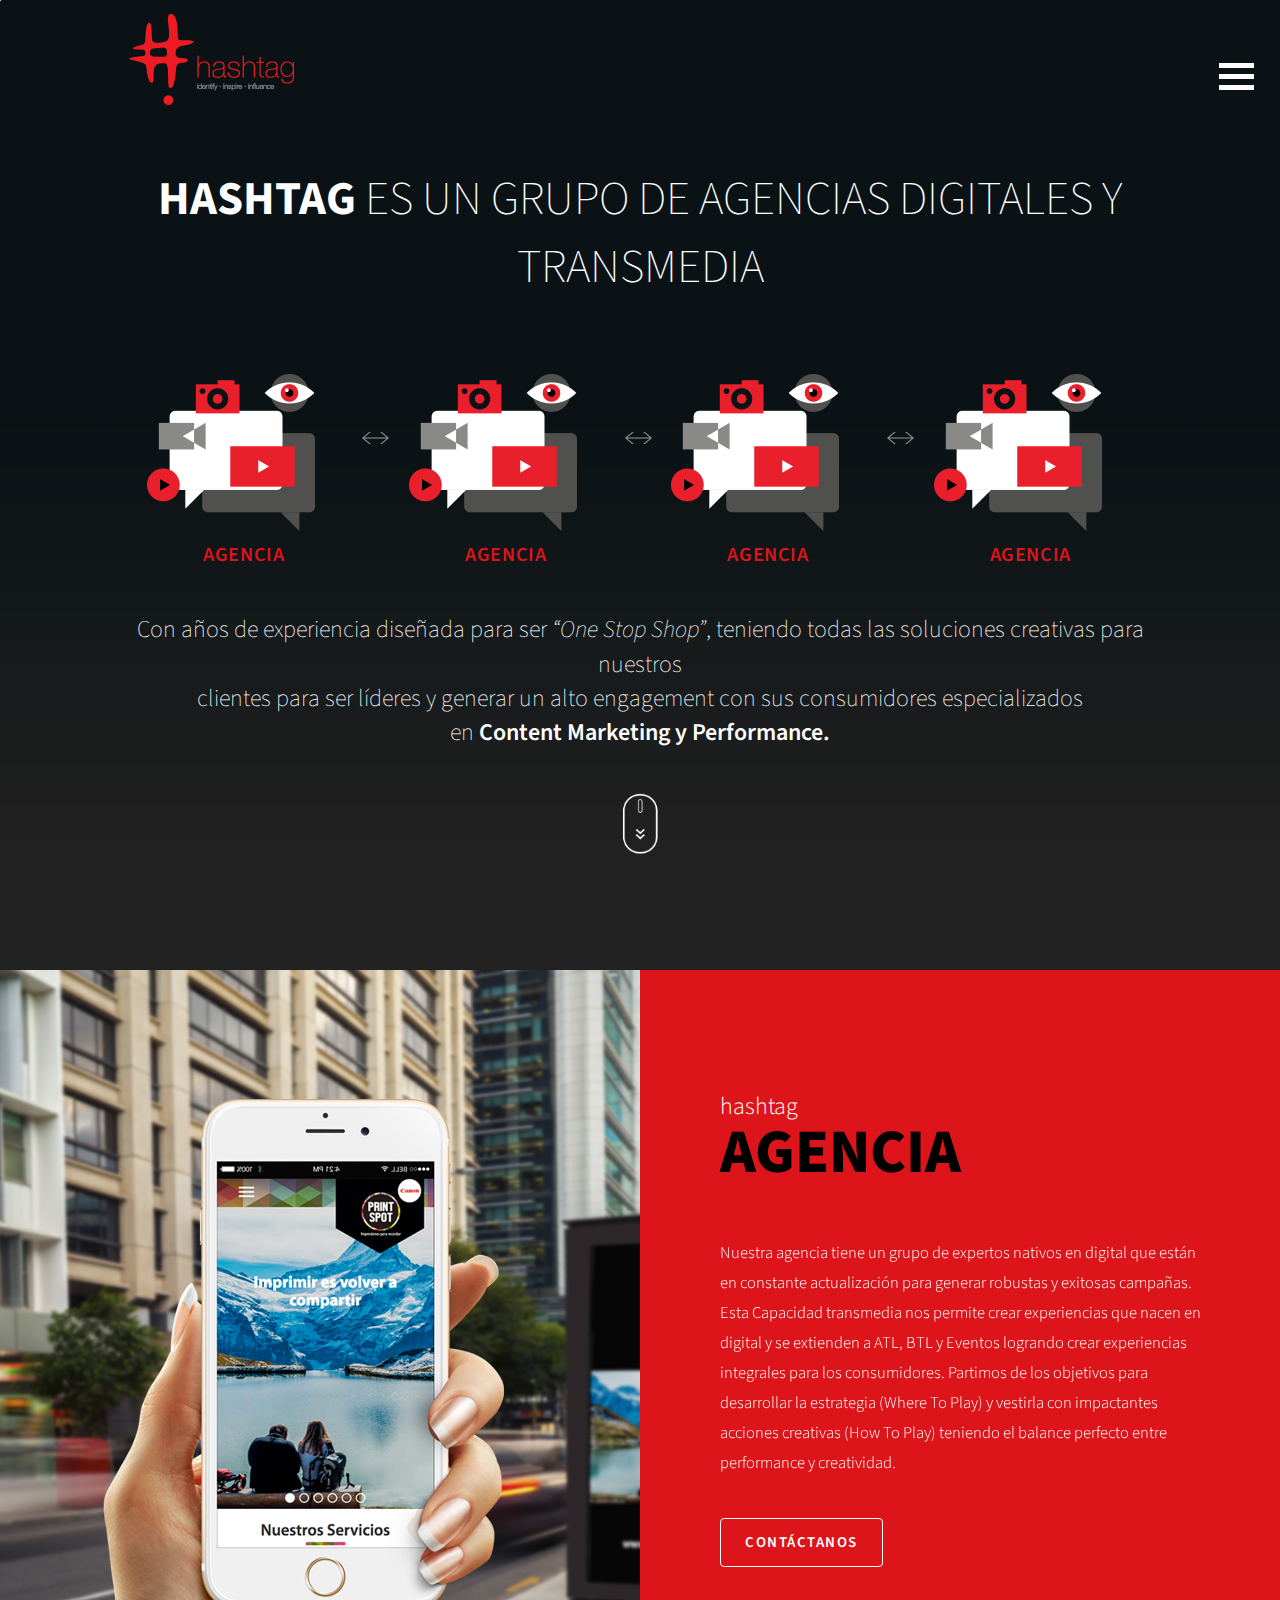
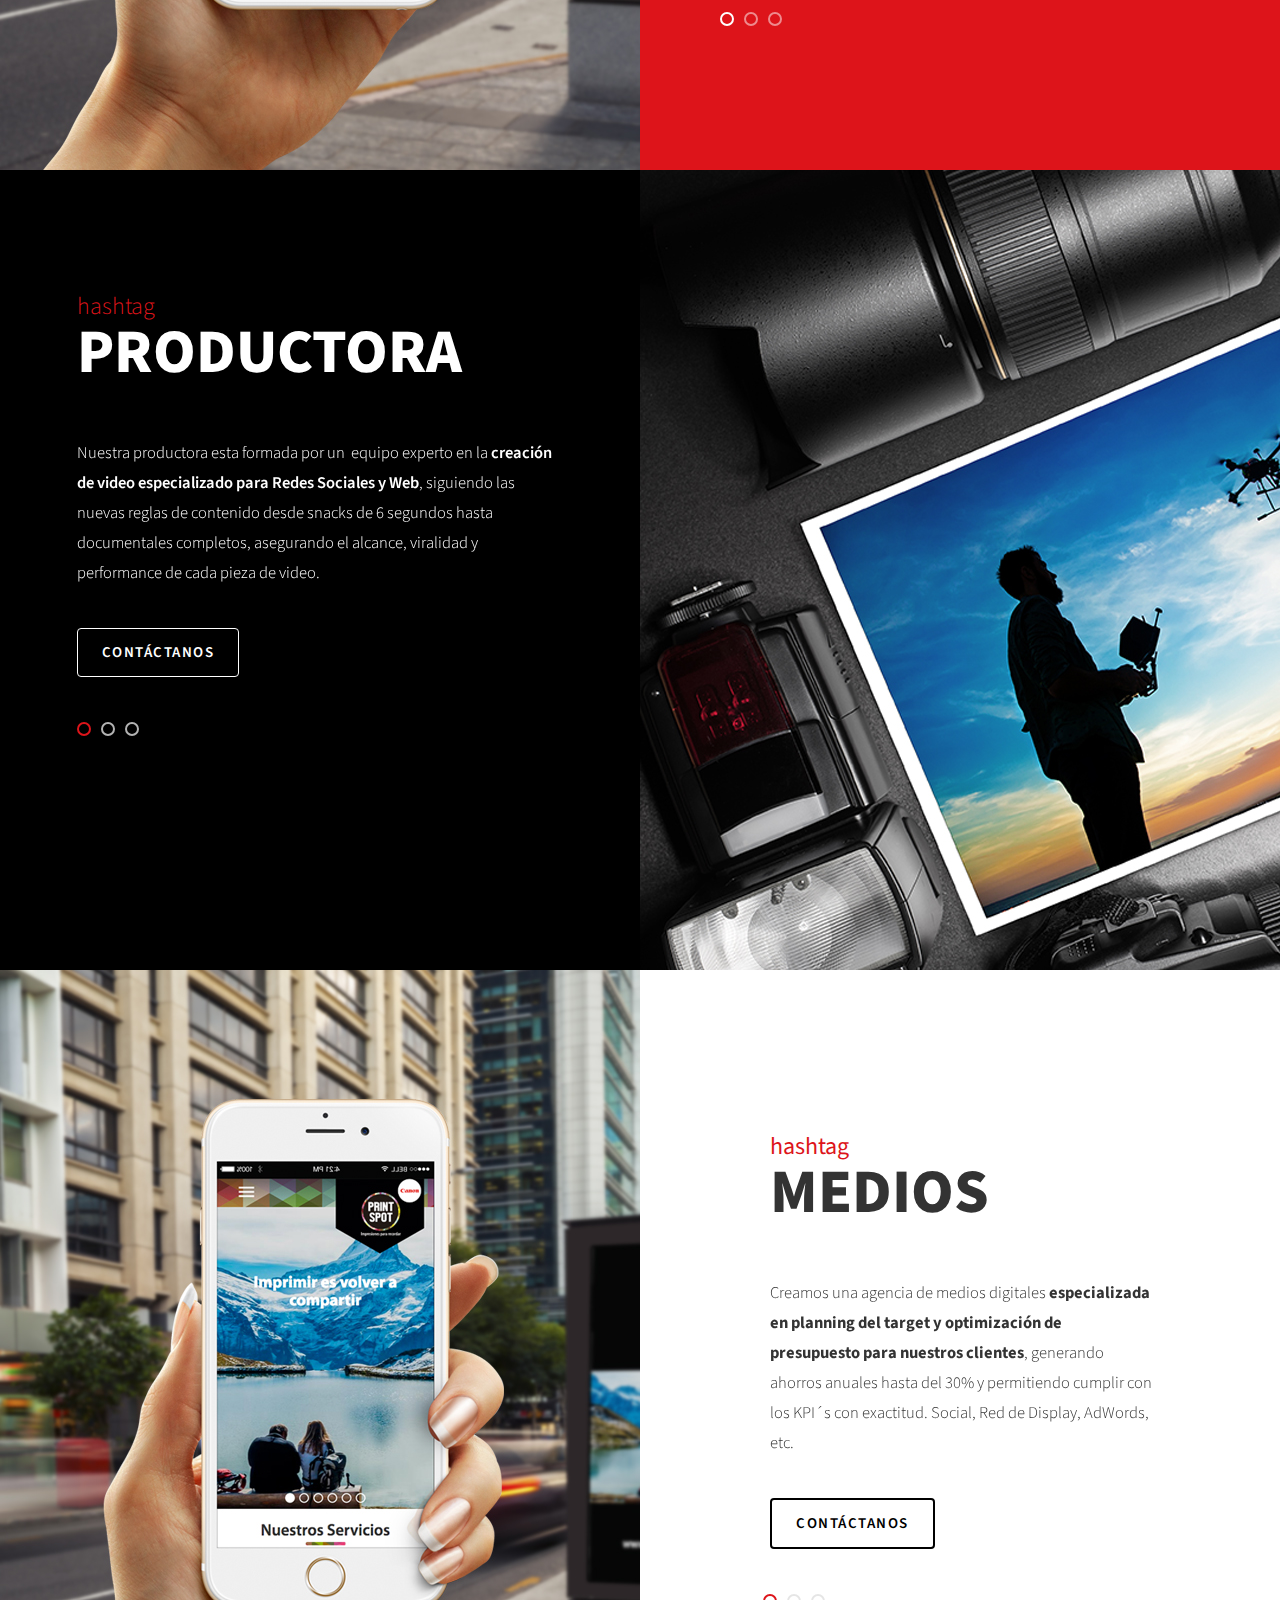
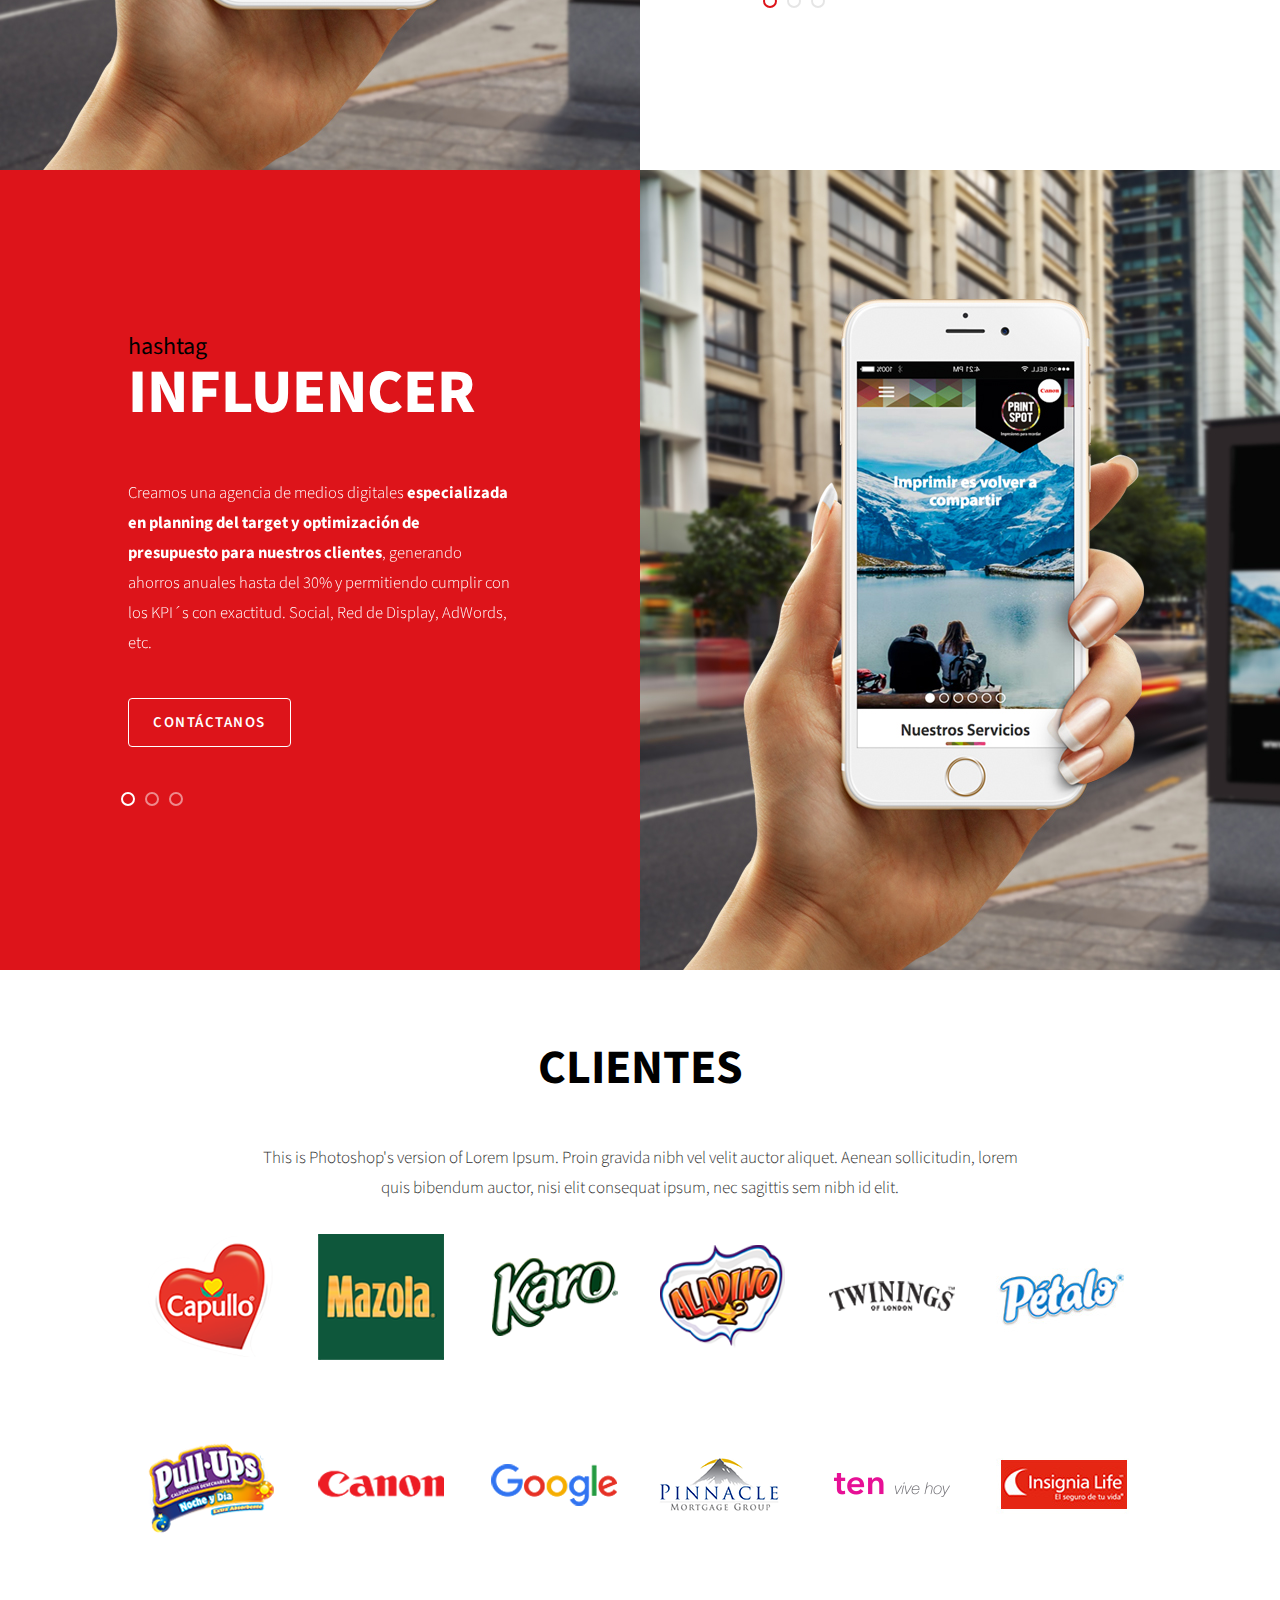
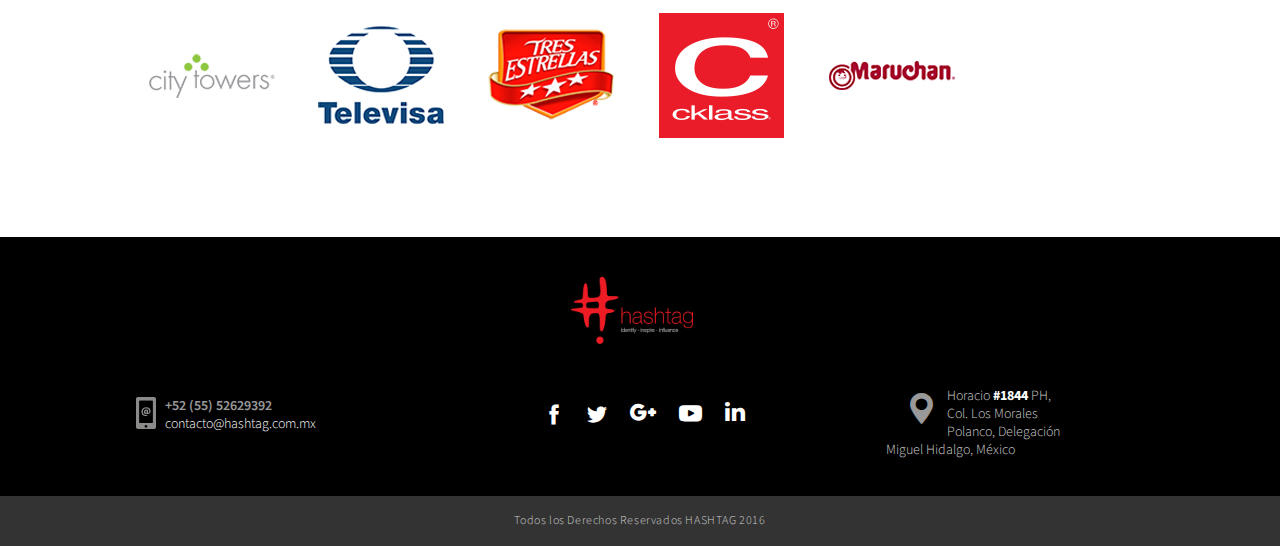
==== index.html @ f029b115 "Archivos Hashtag" ====
<!DOCTYPE html>
<html lang="en">
<head>
  <meta charset="UTF-8">
  <meta name="viewport" content="width=device-width, user-scalable=no, initial-scale=1.0, maximum-scale=1.0, minimum-scale=1.0">
  <title>Hashtag</title>
  <link href="style.css" rel="stylesheet">
  <link href='https://fonts.googleapis.com/css?family=Source+Sans+Pro:400,300italic,300,200italic,200,400italic,600,600italic,700,700italic,900,900italic' rel='stylesheet' type='text/css'>


</head>
<body>
  

<header class="container-fluid clearMargin">
  <div>
    <img src="assets/images/hashtag.png" alt="">
  </div>

  <div class="button_container" id="toggle">
    <span class="top"></span>
    <span class="middle"></span>
    <span class="bottom"></span>
  </div>

  <div class="overlay" id="overlay">
    <nav class="overlay-menu">
      <ul>
        <li><a class="page-scroll" href="#1">Agencia</a></li>
        <li><a class="page-scroll" href="#2">Productora</a></li>
        <li><a class="page-scroll" href="#3">Medios</a></li>
        <li><a class="page-scroll" href="#4">Influencer MKT</a></li>
        <li><a class="page-scroll" href="#5">Clientes</a></li>
        <li class="follow"><span>Síguenos en:</span> 
          <a href=""><i class="flaticon-social-media"></i></a>
          <a href=""><i class="flaticon-social"></i></a>
          <a href=""><i class="flaticon-social-media-2"></i></a>
          <a href=""><i class="flaticon-play"></i></a>
          <a href=""><i class="flaticon-social-1"></i></a>
        </li>
      </ul>
    </nav>
  </div>
</header>

<!--EYECATCHER-->
<section class="eyecatcher">
    <!--<img src="assets/images/eyecatcher.jpg" alt="">-->
    <h1><strong>Hashtag</strong> es un grupo de agencias digitales y transmedia</h1>
    <article>
      <div><img src="assets/images/productora.png" alt="">
      <h3>Agencia</h3>
      </div>
      <div class="arrow"><img src="assets/images/arrows.png" alt=""></div>
      <div><img src="assets/images/productora.png" alt="">
      <h3>Agencia</h3>
      </div>
      <div class="arrow"><img src="assets/images/arrows.png" alt=""></div>
      <div><img src="assets/images/productora.png" alt="">
      <h3>Agencia</h3>
      </div>
      <div class="arrow"><img src="assets/images/arrows.png" alt=""></div>
      <div><img src="assets/images/productora.png" alt="">
      <h3>Agencia</h3>
      </div>
    </article>
    <h2>Con años de experiencia diseñada para ser <em>“One Stop Shop”</em>, teniendo todas las soluciones creativas para nuestros<br> clientes para ser líderes y generar un alto engagement con sus consumidores especializados<br> en 
    <strong>Content Marketing y Performance.</strong></h2>
    
    <a class="page-scroll-2" href="#1"><img src="assets/images/mouse.png" alt=""></a>
</section>
<!--EYECATCHER END-->

<!--AGENCIA-->
<section id="1" class="agencia">
  <article><img src="assets/images/agencia.jpg" alt=""></article>
  <article>
    <h4>hashtag</h4>
    <h3>Agencia</h3>
    <div id="carousel-example-generic" class="carousel slide" data-ride="carousel">
      <!-- Indicators -->
      <ol class="carousel-indicators">
        <li data-target="#carousel-example-generic" data-slide-to="0" class="active"></li>
        <li data-target="#carousel-example-generic" data-slide-to="1"></li>
        <li data-target="#carousel-example-generic" data-slide-to="2"></li>
      </ol>

      <!-- Wrapper for slides -->
      <div class="carousel-inner" role="listbox">
        <div class="item active">
          
          <p>Nuestra agencia tiene un grupo de expertos nativos en digital que están en constante actualización para generar robustas y exitosas campañas. Esta Capacidad transmedia nos permite crear experiencias que nacen en digital y se extienden a ATL, BTL y Eventos logrando crear experiencias integrales para los consumidores. Partimos de los objetivos para desarrollar la estrategia (Where To Play) y vestirla con impactantes acciones creativas (How To Play) teniendo el balance perfecto entre performance y creatividad. 
          </p>
    
        </div>
        
        <div class="item">
          
          <p>Nuestra agencia tiene un grupo de expertos nativos en digital que están en constante actualización para generar robustas y exitosas campañas. Esta Capacidad transmedia nos permite crear experiencias que nacen en digital y se extienden a ATL, BTL y Eventos logrando crear experiencias integrales para los consumidores. Partimos de los objetivos para desarrollar la estrategia (Where To Play) y vestirla con impactantes acciones creativas (How To Play) teniendo el balance perfecto entre performance y creatividad. </p>
        </div>
        <div class="item">
          <p>Nuestra agencia tiene un grupo de expertos nativos en digital que están en constante actualización para generar robustas y exitosas campañas. Esta Capacidad transmedia nos permite crear experiencias que nacen en digital y se extienden a ATL, BTL y Eventos logrando crear experiencias integrales para los consumidores. Partimos de los objetivos para desarrollar la estrategia (Where To Play) y vestirla con impactantes acciones creativas (How To Play) teniendo el balance perfecto entre performance y creatividad. </p>
        </div>
      </div>

      <button type="button" class="btn btn-primary btn-lg contacto" data-toggle="modal" data-target="#myModal">
      Contáctanos
      </button>    
    </div>
 
  </article>
</section>
<!--AGENCIA END-->

<!--PRODUCTORA-->
<section id="2" class="productora">
  <article>

    <h4>hashtag</h4>
    <h3>Productora</h3>
      <div id="carousel-example-generic2" class="carousel slide" data-ride="carousel">
        <!-- Indicators -->
        <ol class="carousel-indicators">
          <li data-target="#carousel-example-generic2" data-slide-to="0" class="active"></li>
          <li data-target="#carousel-example-generic2" data-slide-to="1"></li>
          <li data-target="#carousel-example-generic2" data-slide-to="2"></li>
        </ol>

        <!-- Wrapper for slides -->
        <div class="carousel-inner" role="listbox">
          
          <div class="item active">
            <p>Nuestra productora esta formada por un  equipo experto en la <strong>creación de video especializado para Redes Sociales y Web</strong>, siguiendo las nuevas reglas de contenido desde snacks de 6 segundos hasta documentales completos, asegurando el alcance, viralidad y performance de cada pieza de video. 
            </p>
          </div>
          
          <div class="item">
             <p>Nuestra productora esta formada por un  equipo experto en la <strong>creación de video especializado para Redes Sociales y Web</strong>, siguiendo las nuevas reglas de contenido desde snacks de 6 segundos hasta documentales completos, asegurando el alcance, viralidad y performance de cada pieza de video. 
            </p>
          </div>

          <div class="item">
             <p>Nuestra productora esta formada por un  equipo experto en la <strong>creación de video especializado para Redes Sociales y Web</strong>, siguiendo las nuevas reglas de contenido desde snacks de 6 segundos hasta documentales completos, asegurando el alcance, viralidad y performance de cada pieza de video. 
            </p>
          </div>

        </div>
        <button type="button" class="btn btn-primary btn-lg contacto" data-toggle="modal" data-target="#myModal">
        Contáctanos
        </button>
      </div>
  
  </article>
  <article><img src="assets/images/productora.jpg" alt=""></article>
</section>
<!--PRODUCTORA END-->

<!--MEDIOS-->
<section id="3" class="medios">
  <article><img src="assets/images/agencia.jpg" alt=""></article>
  <article>
    <h4>hashtag</h4>
    <h3>Medios</h3>
  <div id="carousel-example-generic3" class="carousel slide" data-ride="carousel">
    <!-- Indicators -->
    <ol class="carousel-indicators">
      <li data-target="#carousel-example-generic3" data-slide-to="0" class="active"></li>
      <li data-target="#carousel-example-generic3" data-slide-to="1"></li>
      <li data-target="#carousel-example-generic3" data-slide-to="2"></li>
    </ol>

    <!-- Wrapper for slides -->
    <div class="carousel-inner" role="listbox">
      <div class="item active">
        
        <p>Creamos una agencia de medios digitales <strong>especializada en planning del target y optimización de presupuesto para nuestros clientes</strong>, generando ahorros anuales hasta del 30% y permitiendo cumplir con los KPI´s con exactitud. Social, Red de Display, AdWords, etc.
        </p>
        
      </div>
      
      <div class="item">
        
         <p>Creamos una agencia de medios digitales <strong>especializada en planning del target y optimización de presupuesto para nuestros clientes</strong>, generando ahorros anuales hasta del 30% y permitiendo cumplir con los KPI´s con exactitud. Social, Red de Display, AdWords, etc.
        </p>
      </div>
      <div class="item">
         <p>Creamos una agencia de medios digitales <strong>especializada en planning del target y optimización de presupuesto para nuestros clientes</strong>, generando ahorros anuales hasta del 30% y permitiendo cumplir con los KPI´s con exactitud. Social, Red de Display, AdWords, etc.
        </p>
      </div>
    </div>

    <button type="button" class="btn btn-primary btn-lg contacto" data-toggle="modal" data-target="#myModal">
  Contáctanos
    </button>
    
  </div>
  </article>
</section>
<!--MEDIOS END-->

<!--INFLUENCER-->
<section id="4" class="influencer">
  <article>
      <h4>hashtag</h4>
      <h3>Influencer</h3>
      <div id="carousel-example-generic4" class="carousel slide" data-ride="carousel">
        <!-- Indicators -->
        <ol class="carousel-indicators">
          <li data-target="#carousel-example-generic4" data-slide-to="0" class="active"></li>
          <li data-target="#carousel-example-generic4" data-slide-to="1"></li>
          <li data-target="#carousel-example-generic4" data-slide-to="2"></li>
        </ol>

        <!-- Wrapper for slides -->
        <div class="carousel-inner" role="listbox">
          <div class="item active">
            
            <p>Creamos una agencia de medios digitales <strong>especializada en planning del target y optimización de presupuesto para nuestros clientes</strong>, generando ahorros anuales hasta del 30% y permitiendo cumplir con los KPI´s con exactitud. Social, Red de Display, AdWords, etc.
            </p>
            
          </div>
          
          <div class="item">
            
             <p>Nuestra productora esta formada por un  equipo experto en la <strong>creación de video especializado para Redes Sociales y Web</strong>, siguiendo las nuevas reglas de contenido desde snacks de 6 segundos hasta documentales completos, asegurando el alcance, viralidad y performance de cada pieza de video. 
            </p>
          </div>
          <div class="item">
             <p>Nuestra productora esta formada por un  equipo experto en la <strong>creación de video especializado para Redes Sociales y Web</strong>, siguiendo las nuevas reglas de contenido desde snacks de 6 segundos hasta documentales completos, asegurando el alcance, viralidad y performance de cada pieza de video. 
            </p>
          </div>
        </div>

        <button type="button" class="btn btn-primary btn-lg contacto" data-toggle="modal" data-target="#myModal">
        Contáctanos
        </button>
      </div>
  </article>
  <article><img src="assets/images/agencia.jpg" alt=""></article>
</section>
<!--INFLUENCER END-->

<!--Clientes-->
<section id="5" class="clientes">
  <h3>Clientes</h3>
  <p>This is Photoshop's version  of Lorem Ipsum. Proin gravida nibh vel velit auctor aliquet.
Aenean sollicitudin, lorem quis bibendum auctor, nisi elit consequat ipsum, nec sagittis sem nibh id elit.</p>
  <article class="marcas">
    <div><img src="assets/images/marcas/capullo.png" alt=""></div>
    <div><img src="assets/images/marcas/mazola.png" alt=""></div>
    <div><img src="assets/images/marcas/karo.png" alt=""></div>
    <div><img src="assets/images/marcas/aladino.png" alt=""></div>
    <div><img src="assets/images/marcas/twinings.png" alt=""></div>
    <div><img src="assets/images/marcas/petalo.jpg" alt=""></div>
  </article>
   <article class="marcas">
    <div><img src="assets/images/marcas/pull-ups.png" alt=""></div>
    <div><img src="assets/images/marcas/canon.png" alt=""></div>
    <div><img src="assets/images/marcas/google.png" alt=""></div>
    <div><img src="assets/images/marcas/pinacle.png" alt=""></div>
    <div><img src="assets/images/marcas/ten.png" alt=""></div>
    <div><img src="assets/images/marcas/insignia.jpg" alt=""></div>
  </article>
  <article class="marcas">
    <div><img src="assets/images/marcas/citytowers.png" alt=""></div>
    <div><img src="assets/images/marcas/televisa.png" alt=""></div>
    <div><img src="assets/images/marcas/tresestrellas.png" alt=""></div>
    <div><img src="assets/images/marcas/cklass.png" alt=""></div>
    <div><img src="assets/images/marcas/maruchan.png" alt=""></div>
    <div></div>
  </article>
  

</section>


<footer>
  <section><img src="assets/images/hashtag.png" alt=""></section>
  <section>
    <div><img src="assets/images/cel.png">
      <p><span>+52 (55) 52629392</span><br>
contacto@hashtag.com.mx</p>
    </div>
    <div>
      <p>
       <a href=""><i class="flaticon-social-media"></i></a>
        <a href=""><i class="flaticon-social"></i></a>
        <a href=""><i class="flaticon-social-media-2"></i></a>
        <a href=""><i class="flaticon-play"></i></a>
        <a href=""><i class="flaticon-social-1"></i></a>
      </p>
    </div>
    <div>
      <i class="flaticon-location"></i>
      <p>Horacio <strong>#1844</strong> PH, Col. Los Morales Polanco,
Delegación Miguel Hidalgo, México</p>
    </div>
  </section>
  <section><p>Todos los Derechos Reservados HASHTAG 2016</p></section>
</footer>

<!-- Modales -->
<div class="modal fade" id="myModal" tabindex="-1" role="dialog" aria-labelledby="myModalLabel">
  <div class="modal-dialog" role="document">
    <div class="modal-content">
      <div class="modal-header">
        <button type="button" class="close" data-dismiss="modal" aria-label="Close"><span aria-hidden="true">&times;</span></button>
      </div>
      <div class="modal-body">
        <h4>Hashtag</h4>
        <h3>Agencia</h3>
          <form>
            <div class="form-group">
            <input type="email" class="form-control" id="exampleInputNombre1" placeholder="Nombre">
          </div>
          <div class="form-group">
            <input type="empresa" class="form-control" id="exampleInputEmpresa1" placeholder="Empresa">
          </div>
          <div class="form-group col-sm-6 no-padding-left">
            <input type="teléfono" class="form-control" id="teléfono1" placeholder="Teléfono">
          </div>
          <div class="form-group col-sm-6 no-padding">
            <input type="Email" class="form-control" id="email1" placeholder="Email">
          </div>
          <div class="form-group red">
            <input type="Seccion" class="form-control red" id="seccion1" placeholder="Hashtag Agencia">
          </div>
          <textarea class="form-control" rows="5" placeholder="Mensaje"></textarea>
          
          <p><button type="submit" class="btn btn-default enviar">Enviar</button></p>
        </form>
    </div>
    </div>
  </div>
</div>


<script type="text/javascript" src="https://code.jquery.com/jquery-2.1.1.min.js"></script>
<script src="assets/js/bootstrap.js"></script>

<!--animaciónmenu-->
<script>
$(window).scroll(function() {
    var scroll = $(window).scrollTop();

    if (scroll >= 5) {
        $(".clearMargin").addClass("addMargin");
    } else {
        $(".clearMargin").removeClass("addMargin");
    }
});
</script>

<!--Menu-->
<script>
    $('#toggle').click(function() {
   $(this).toggleClass('active');
   $('#overlay').toggleClass('open');
  });
</script>

<!--Scroll-->
<script>
  $("a.page-scroll").click(function() {
    var targetDiv = $(this).attr('href');
    $('html, body').animate({
        scrollTop: $(targetDiv).offset().top
    }, 1000);
});
</script>


<script>
  $("a.page-scroll-2").hover(function() {
    var targetDiv = $(this).attr('href');
    $('html, body').animate({
        scrollTop: $(targetDiv).offset().top
    }, 300);
});
</script>

<!--Se cierre el menu-->
<script>
  $(document).ready(function(){
    $('.page-scroll').click(function(){
      $('#toggle').trigger('click');
    });
  });
</script>


</body>
</html>
---- style.css ----
@import url(http://fonts.googleapis.com/css?family=Vollkorn|Roboto);
body {
  background: #F5F5F5; }

.container2 {
  position: absolute;
  width: 100%;
  heigh: 100%;
  text-align: center;
  top: 40%;
  left: 0;
  margin: 0 auto;
  font-family: 'Roboto', sans-serif; }
  .container2 p {
    font-size: 20px; }
  .container2 a {
    display: inline-block;
    position: relative;
    text-align: center;
    color: #FF5252;
    text-decoration: none;
    font-size: 20px;
    overflow: hidden;
    top: 5px; }
    .container2 a:after {
      content: '';
      position: absolute;
      background: #FF5252;
      height: 2px;
      width: 0%;
      transform: translateX(-50%);
      left: 50%;
      bottom: 0;
      transition: .35s ease; }
    .container2 a:hover:after, .container2 a:focus:after, .container2 a:active:after {
      width: 100%; }

h1 {
  position: relative;
  text-align: center;
  font-family: 'Vollkorn', serif; }

.button_container {
  position: fixed;
  top: 7%;
  right: 2%;
  height: 27px;
  width: 35px;
  cursor: pointer;
  z-index: 100;
  transition: opacity .25s ease; }
  .button_container:hover {
    opacity: .7; }
  .button_container.active .top {
    transform: translateY(11px) translateX(0) rotate(45deg);
    background: #FFF; }
  .button_container.active .middle {
    opacity: 0;
    background: #FFF; }
  .button_container.active .bottom {
    transform: translateY(-11px) translateX(0) rotate(-45deg);
    background: #FFF; }
  .button_container span {
    background: white;
    border: none;
    height: 5px;
    width: 100%;
    position: absolute;
    top: 0;
    left: 0;
    transition: all .35s ease;
    cursor: pointer; }
    .button_container span:nth-of-type(2) {
      top: 11px; }
    .button_container span:nth-of-type(3) {
      top: 22px; }

.overlay {
  position: fixed;
  background: black;
  top: 0;
  left: 0;
  width: 100%;
  height: 0%;
  opacity: 0;
  visibility: hidden;
  transition: opacity .35s, visibility .35s, height .35s;
  overflow: hidden; }
  .overlay.open {
    opacity: 1;
    visibility: visible;
    height: 100%; }
    .overlay.open li {
      animation: fadeInRight .5s ease forwards;
      animation-delay: .35s; }
      .overlay.open li:nth-of-type(2) {
        animation-delay: .4s; }
      .overlay.open li:nth-of-type(3) {
        animation-delay: .45s; }
      .overlay.open li:nth-of-type(4) {
        animation-delay: .50s; }
  .overlay nav {
    position: relative;
    height: 70%;
    top: 50%;
    transform: translateY(-32%);
    font-size: 22px;
    letter-spacing: 0.3px;
    font-family: 'Source Sans Pro', sans-serif;
    font-weight: 600;
    text-transform: uppercase;
    text-align: center; }
  .overlay ul {
    list-style: none;
    padding: 0;
    margin: 0 auto;
    display: inline-block;
    position: relative;
    height: 100%; }
    .overlay ul li {
      display: block;
      height: 25%;
      height: calc(50% / 5);
      min-height: 50px;
      position: relative;
      opacity: 0;
      color: white; }
      .overlay ul li a {
        display: block;
        position: relative;
        color: #FFF;
        text-decoration: none;
        /*overflow: hidden;*/
        transition: all .4s linear;
        /*&:hover:after,
         &:focus:after,
         &:active:after {
           width: 100%;
         }
        
        &:after {
          content: '';
          position: absolute;
          bottom: 0;
          left: 50%;
          width: 0%;
          transform: translateX(-50%);
          height: 3px;
          background: $color-link;
          transition: .35s;
        }*/ }
        .overlay ul li a:hover {
          color: red;
          font-weight: 600;
          overflow: inherit; }

@keyframes fadeInRight {
  0% {
    opacity: 0;
    left: 20%; }
  100% {
    opacity: 1;
    left: 0; } }
html,
body {
  width: 100%;
  height: 100%; }

body {
  font-family: "Source Sans Pro","Helvetica Neue",Helvetica,Arial,sans-serif; }

.text-vertical-center {
  display: table-cell;
  text-align: center;
  vertical-align: middle; }

.text-vertical-center h1 {
  margin: 0;
  padding: 0;
  font-size: 4.5em;
  font-weight: 700; }

/* Custom Button Styles */
.btn-dark {
  border-radius: 0;
  color: #fff;
  background-color: rgba(0, 0, 0, 0.4); }

.btn-dark:hover,
.btn-dark:focus,
.btn-dark:active {
  color: #fff;
  background-color: rgba(0, 0, 0, 0.7); }

.btn-light {
  border-radius: 0;
  color: #333;
  background-color: white; }

.btn-light:hover,
.btn-light:focus,
.btn-light:active {
  color: #333;
  background-color: rgba(255, 255, 255, 0.8); }

/* Custom Horizontal Rule */
hr.small {
  max-width: 100px; }

/* Side Menu */
#sidebar-wrapper {
  z-index: 1000;
  position: fixed;
  right: 0;
  width: 250px;
  height: 100%;
  margin-right: -250px;
  overflow-y: auto;
  background: #222;
  -webkit-transition: all 0.4s ease 0s;
  -moz-transition: all 0.4s ease 0s;
  -ms-transition: all 0.4s ease 0s;
  -o-transition: all 0.4s ease 0s;
  transition: all 0.4s ease 0s; }

.sidebar-nav {
  position: absolute;
  top: 0;
  width: 250px;
  margin: 0;
  padding: 0;
  list-style: none; }

.sidebar-nav li {
  text-indent: 20px;
  line-height: 40px; }

.sidebar-nav li a {
  display: block;
  text-decoration: none;
  color: #999; }

.sidebar-nav li a:hover {
  text-decoration: none;
  color: #fff;
  background: rgba(255, 255, 255, 0.2); }

.sidebar-nav li a:active,
.sidebar-nav li a:focus {
  text-decoration: none; }

.sidebar-nav > .sidebar-brand {
  height: 55px;
  font-size: 18px;
  line-height: 55px; }

.sidebar-nav > .sidebar-brand a {
  color: #999; }

.sidebar-nav > .sidebar-brand a:hover {
  color: #fff;
  background: none; }

#menu-toggle {
  z-index: 1;
  position: fixed;
  top: 0;
  right: 0; }

#sidebar-wrapper.active {
  right: 250px;
  width: 250px;
  -webkit-transition: all 0.4s ease 0s;
  -moz-transition: all 0.4s ease 0s;
  -ms-transition: all 0.4s ease 0s;
  -o-transition: all 0.4s ease 0s;
  transition: all 0.4s ease 0s; }

.toggle {
  margin: 5px 5px 0 0; }

/* Header */
.header {
  display: table;
  position: relative;
  width: 100%;
  height: 100%;
  background: url(../img/black.jpg) no-repeat center center scroll;
  -webkit-background-size: cover;
  -moz-background-size: cover;
  background-size: cover;
  -o-background-size: cover; }

/* About */
.about {
  padding: 50px 0; }

/* Services */
.services {
  padding: 50px 0; }

.service-item {
  margin-bottom: 30px; }

/* Callout */
.callout {
  display: table;
  width: 100%;
  height: 400px;
  color: #fff;
  background: url(../img/callout.jpg) no-repeat center center scroll;
  -webkit-background-size: cover;
  -moz-background-size: cover;
  background-size: cover;
  -o-background-size: cover; }

/* Portfolio */
.portfolio {
  padding: 50px 0; }

.portfolio-item {
  margin-bottom: 30px; }

.img-portfolio {
  margin: 0 auto; }

.img-portfolio:hover {
  opacity: 0.8; }

/* Call to Action */
.call-to-action {
  padding: 50px 0; }

.call-to-action .btn {
  margin: 10px; }

/* Map */
.map {
  height: 500px; }

@media (max-width: 768px) {
  .map {
    height: 75%; } }
/* Footer */
footer {
  padding: 100px 0; }

/*!
 * Bootstrap v3.3.5 (http://getbootstrap.com)
 * Copyright 2011-2016 Twitter, Inc.
 * Licensed under MIT (https://github.com/twbs/bootstrap/blob/master/LICENSE)
 */
/*!
 * Generated using the Bootstrap Customizer (http://getbootstrap.com/customize/?id=4b4302b2ac6f8864011b2a8755539536)
 * Config saved to config.json and https://gist.github.com/4b4302b2ac6f8864011b2a8755539536
 */
/*!
 * Bootstrap v3.3.6 (http://getbootstrap.com)
 * Copyright 2011-2015 Twitter, Inc.
 * Licensed under MIT (https://github.com/twbs/bootstrap/blob/master/LICENSE)
 */
/*! normalize.css v3.0.3 | MIT License | github.com/necolas/normalize.css */
html {
  font-family: sans-serif;
  -ms-text-size-adjust: 100%;
  -webkit-text-size-adjust: 100%; }

body {
  margin: 0; }

article,
aside,
details,
figcaption,
figure,
footer,
header,
hgroup,
main,
menu,
nav,
section,
summary {
  display: block; }

audio,
canvas,
progress,
video {
  display: inline-block;
  vertical-align: baseline; }

audio:not([controls]) {
  display: none;
  height: 0; }

[hidden],
template {
  display: none; }

a {
  background-color: transparent; }

a:active,
a:hover {
  outline: 0; }

abbr[title] {
  border-bottom: 1px dotted; }

b,
strong {
  font-weight: bold; }

dfn {
  font-style: italic; }

h1 {
  font-size: 2em;
  margin: 0.67em 0; }

mark {
  background: #ff0;
  color: #000; }

small {
  font-size: 80%; }

sub,
sup {
  font-size: 75%;
  line-height: 0;
  position: relative;
  vertical-align: baseline; }

sup {
  top: -0.5em; }

sub {
  bottom: -0.25em; }

img {
  border: 0; }

svg:not(:root) {
  overflow: hidden; }

figure {
  margin: 1em 40px; }

hr {
  -webkit-box-sizing: content-box;
  -moz-box-sizing: content-box;
  box-sizing: content-box;
  height: 0; }

pre {
  overflow: auto; }

code,
kbd,
pre,
samp {
  font-family: monospace, monospace;
  font-size: 1em; }

button,
input,
optgroup,
select,
textarea {
  color: inherit;
  font: inherit;
  margin: 0; }

button {
  overflow: visible; }

button,
select {
  text-transform: none; }

button,
html input[type="button"],
input[type="reset"],
input[type="submit"] {
  -webkit-appearance: button;
  cursor: pointer; }

button[disabled],
html input[disabled] {
  cursor: default; }

button::-moz-focus-inner,
input::-moz-focus-inner {
  border: 0;
  padding: 0; }

input {
  line-height: normal; }

input[type="checkbox"],
input[type="radio"] {
  -webkit-box-sizing: border-box;
  -moz-box-sizing: border-box;
  box-sizing: border-box;
  padding: 0; }

input[type="number"]::-webkit-inner-spin-button,
input[type="number"]::-webkit-outer-spin-button {
  height: auto; }

input[type="search"] {
  -webkit-appearance: textfield;
  -webkit-box-sizing: content-box;
  -moz-box-sizing: content-box;
  box-sizing: content-box; }

input[type="search"]::-webkit-search-cancel-button,
input[type="search"]::-webkit-search-decoration {
  -webkit-appearance: none; }

fieldset {
  border: 1px solid #c0c0c0;
  margin: 0 2px;
  padding: 0.35em 0.625em 0.75em; }

legend {
  border: 0;
  padding: 0; }

textarea {
  overflow: auto; }

optgroup {
  font-weight: bold; }

table {
  border-collapse: collapse;
  border-spacing: 0; }

td,
th {
  padding: 0; }

@font-face {
  font-family: 'Glyphicons Halflings';
  src: url("../fonts/glyphicons-halflings-regular.eot");
  src: url("../fonts/glyphicons-halflings-regular.eot?#iefix") format("embedded-opentype"), url("../fonts/glyphicons-halflings-regular.woff2") format("woff2"), url("../fonts/glyphicons-halflings-regular.woff") format("woff"), url("../fonts/glyphicons-halflings-regular.ttf") format("truetype"), url("../fonts/glyphicons-halflings-regular.svg#glyphicons_halflingsregular") format("svg"); }
.glyphicon {
  position: relative;
  top: 1px;
  display: inline-block;
  font-family: 'Glyphicons Halflings';
  font-style: normal;
  font-weight: normal;
  line-height: 1;
  -webkit-font-smoothing: antialiased;
  -moz-osx-font-smoothing: grayscale; }

.glyphicon-asterisk:before {
  content: "\002a"; }

.glyphicon-plus:before {
  content: "\002b"; }

.glyphicon-euro:before,
.glyphicon-eur:before {
  content: "\20ac"; }

.glyphicon-minus:before {
  content: "\2212"; }

.glyphicon-cloud:before {
  content: "\2601"; }

.glyphicon-envelope:before {
  content: "\2709"; }

.glyphicon-pencil:before {
  content: "\270f"; }

.glyphicon-glass:before {
  content: "\e001"; }

.glyphicon-music:before {
  content: "\e002"; }

.glyphicon-search:before {
  content: "\e003"; }

.glyphicon-heart:before {
  content: "\e005"; }

.glyphicon-star:before {
  content: "\e006"; }

.glyphicon-star-empty:before {
  content: "\e007"; }

.glyphicon-user:before {
  content: "\e008"; }

.glyphicon-film:before {
  content: "\e009"; }

.glyphicon-th-large:before {
  content: "\e010"; }

.glyphicon-th:before {
  content: "\e011"; }

.glyphicon-th-list:before {
  content: "\e012"; }

.glyphicon-ok:before {
  content: "\e013"; }

.glyphicon-remove:before {
  content: "\e014"; }

.glyphicon-zoom-in:before {
  content: "\e015"; }

.glyphicon-zoom-out:before {
  content: "\e016"; }

.glyphicon-off:before {
  content: "\e017"; }

.glyphicon-signal:before {
  content: "\e018"; }

.glyphicon-cog:before {
  content: "\e019"; }

.glyphicon-trash:before {
  content: "\e020"; }

.glyphicon-home:before {
  content: "\e021"; }

.glyphicon-file:before {
  content: "\e022"; }

.glyphicon-time:before {
  content: "\e023"; }

.glyphicon-road:before {
  content: "\e024"; }

.glyphicon-download-alt:before {
  content: "\e025"; }

.glyphicon-download:before {
  content: "\e026"; }

.glyphicon-upload:before {
  content: "\e027"; }

.glyphicon-inbox:before {
  content: "\e028"; }

.glyphicon-play-circle:before {
  content: "\e029"; }

.glyphicon-repeat:before {
  content: "\e030"; }

.glyphicon-refresh:before {
  content: "\e031"; }

.glyphicon-list-alt:before {
  content: "\e032"; }

.glyphicon-lock:before {
  content: "\e033"; }

.glyphicon-flag:before {
  content: "\e034"; }

.glyphicon-headphones:before {
  content: "\e035"; }

.glyphicon-volume-off:before {
  content: "\e036"; }

.glyphicon-volume-down:before {
  content: "\e037"; }

.glyphicon-volume-up:before {
  content: "\e038"; }

.glyphicon-qrcode:before {
  content: "\e039"; }

.glyphicon-barcode:before {
  content: "\e040"; }

.glyphicon-tag:before {
  content: "\e041"; }

.glyphicon-tags:before {
  content: "\e042"; }

.glyphicon-book:before {
  content: "\e043"; }

.glyphicon-bookmark:before {
  content: "\e044"; }

.glyphicon-print:before {
  content: "\e045"; }

.glyphicon-camera:before {
  content: "\e046"; }

.glyphicon-font:before {
  content: "\e047"; }

.glyphicon-bold:before {
  content: "\e048"; }

.glyphicon-italic:before {
  content: "\e049"; }

.glyphicon-text-height:before {
  content: "\e050"; }

.glyphicon-text-width:before {
  content: "\e051"; }

.glyphicon-align-left:before {
  content: "\e052"; }

.glyphicon-align-center:before {
  content: "\e053"; }

.glyphicon-align-right:before {
  content: "\e054"; }

.glyphicon-align-justify:before {
  content: "\e055"; }

.glyphicon-list:before {
  content: "\e056"; }

.glyphicon-indent-left:before {
  content: "\e057"; }

.glyphicon-indent-right:before {
  content: "\e058"; }

.glyphicon-facetime-video:before {
  content: "\e059"; }

.glyphicon-picture:before {
  content: "\e060"; }

.glyphicon-map-marker:before {
  content: "\e062"; }

.glyphicon-adjust:before {
  content: "\e063"; }

.glyphicon-tint:before {
  content: "\e064"; }

.glyphicon-edit:before {
  content: "\e065"; }

.glyphicon-share:before {
  content: "\e066"; }

.glyphicon-check:before {
  content: "\e067"; }

.glyphicon-move:before {
  content: "\e068"; }

.glyphicon-step-backward:before {
  content: "\e069"; }

.glyphicon-fast-backward:before {
  content: "\e070"; }

.glyphicon-backward:before {
  content: "\e071"; }

.glyphicon-play:before {
  content: "\e072"; }

.glyphicon-pause:before {
  content: "\e073"; }

.glyphicon-stop:before {
  content: "\e074"; }

.glyphicon-forward:before {
  content: "\e075"; }

.glyphicon-fast-forward:before {
  content: "\e076"; }

.glyphicon-step-forward:before {
  content: "\e077"; }

.glyphicon-eject:before {
  content: "\e078"; }

.glyphicon-chevron-left:before {
  content: "\e079"; }

.glyphicon-chevron-right:before {
  content: "\e080"; }

.glyphicon-plus-sign:before {
  content: "\e081"; }

.glyphicon-minus-sign:before {
  content: "\e082"; }

.glyphicon-remove-sign:before {
  content: "\e083"; }

.glyphicon-ok-sign:before {
  content: "\e084"; }

.glyphicon-question-sign:before {
  content: "\e085"; }

.glyphicon-info-sign:before {
  content: "\e086"; }

.glyphicon-screenshot:before {
  content: "\e087"; }

.glyphicon-remove-circle:before {
  content: "\e088"; }

.glyphicon-ok-circle:before {
  content: "\e089"; }

.glyphicon-ban-circle:before {
  content: "\e090"; }

.glyphicon-arrow-left:before {
  content: "\e091"; }

.glyphicon-arrow-right:before {
  content: "\e092"; }

.glyphicon-arrow-up:before {
  content: "\e093"; }

.glyphicon-arrow-down:before {
  content: "\e094"; }

.glyphicon-share-alt:before {
  content: "\e095"; }

.glyphicon-resize-full:before {
  content: "\e096"; }

.glyphicon-resize-small:before {
  content: "\e097"; }

.glyphicon-exclamation-sign:before {
  content: "\e101"; }

.glyphicon-gift:before {
  content: "\e102"; }

.glyphicon-leaf:before {
  content: "\e103"; }

.glyphicon-fire:before {
  content: "\e104"; }

.glyphicon-eye-open:before {
  content: "\e105"; }

.glyphicon-eye-close:before {
  content: "\e106"; }

.glyphicon-warning-sign:before {
  content: "\e107"; }

.glyphicon-plane:before {
  content: "\e108"; }

.glyphicon-calendar:before {
  content: "\e109"; }

.glyphicon-random:before {
  content: "\e110"; }

.glyphicon-comment:before {
  content: "\e111"; }

.glyphicon-magnet:before {
  content: "\e112"; }

.glyphicon-chevron-up:before {
  content: "\e113"; }

.glyphicon-chevron-down:before {
  content: "\e114"; }

.glyphicon-retweet:before {
  content: "\e115"; }

.glyphicon-shopping-cart:before {
  content: "\e116"; }

.glyphicon-folder-close:before {
  content: "\e117"; }

.glyphicon-folder-open:before {
  content: "\e118"; }

.glyphicon-resize-vertical:before {
  content: "\e119"; }

.glyphicon-resize-horizontal:before {
  content: "\e120"; }

.glyphicon-hdd:before {
  content: "\e121"; }

.glyphicon-bullhorn:before {
  content: "\e122"; }

.glyphicon-bell:before {
  content: "\e123"; }

.glyphicon-certificate:before {
  content: "\e124"; }

.glyphicon-thumbs-up:before {
  content: "\e125"; }

.glyphicon-thumbs-down:before {
  content: "\e126"; }

.glyphicon-hand-right:before {
  content: "\e127"; }

.glyphicon-hand-left:before {
  content: "\e128"; }

.glyphicon-hand-up:before {
  content: "\e129"; }

.glyphicon-hand-down:before {
  content: "\e130"; }

.glyphicon-circle-arrow-right:before {
  content: "\e131"; }

.glyphicon-circle-arrow-left:before {
  content: "\e132"; }

.glyphicon-circle-arrow-up:before {
  content: "\e133"; }

.glyphicon-circle-arrow-down:before {
  content: "\e134"; }

.glyphicon-globe:before {
  content: "\e135"; }

.glyphicon-wrench:before {
  content: "\e136"; }

.glyphicon-tasks:before {
  content: "\e137"; }

.glyphicon-filter:before {
  content: "\e138"; }

.glyphicon-briefcase:before {
  content: "\e139"; }

.glyphicon-fullscreen:before {
  content: "\e140"; }

.glyphicon-dashboard:before {
  content: "\e141"; }

.glyphicon-paperclip:before {
  content: "\e142"; }

.glyphicon-heart-empty:before {
  content: "\e143"; }

.glyphicon-link:before {
  content: "\e144"; }

.glyphicon-phone:before {
  content: "\e145"; }

.glyphicon-pushpin:before {
  content: "\e146"; }

.glyphicon-usd:before {
  content: "\e148"; }

.glyphicon-gbp:before {
  content: "\e149"; }

.glyphicon-sort:before {
  content: "\e150"; }

.glyphicon-sort-by-alphabet:before {
  content: "\e151"; }

.glyphicon-sort-by-alphabet-alt:before {
  content: "\e152"; }

.glyphicon-sort-by-order:before {
  content: "\e153"; }

.glyphicon-sort-by-order-alt:before {
  content: "\e154"; }

.glyphicon-sort-by-attributes:before {
  content: "\e155"; }

.glyphicon-sort-by-attributes-alt:before {
  content: "\e156"; }

.glyphicon-unchecked:before {
  content: "\e157"; }

.glyphicon-expand:before {
  content: "\e158"; }

.glyphicon-collapse-down:before {
  content: "\e159"; }

.glyphicon-collapse-up:before {
  content: "\e160"; }

.glyphicon-log-in:before {
  content: "\e161"; }

.glyphicon-flash:before {
  content: "\e162"; }

.glyphicon-log-out:before {
  content: "\e163"; }

.glyphicon-new-window:before {
  content: "\e164"; }

.glyphicon-record:before {
  content: "\e165"; }

.glyphicon-save:before {
  content: "\e166"; }

.glyphicon-open:before {
  content: "\e167"; }

.glyphicon-saved:before {
  content: "\e168"; }

.glyphicon-import:before {
  content: "\e169"; }

.glyphicon-export:before {
  content: "\e170"; }

.glyphicon-send:before {
  content: "\e171"; }

.glyphicon-floppy-disk:before {
  content: "\e172"; }

.glyphicon-floppy-saved:before {
  content: "\e173"; }

.glyphicon-floppy-remove:before {
  content: "\e174"; }

.glyphicon-floppy-save:before {
  content: "\e175"; }

.glyphicon-floppy-open:before {
  content: "\e176"; }

.glyphicon-credit-card:before {
  content: "\e177"; }

.glyphicon-transfer:before {
  content: "\e178"; }

.glyphicon-cutlery:before {
  content: "\e179"; }

.glyphicon-header:before {
  content: "\e180"; }

.glyphicon-compressed:before {
  content: "\e181"; }

.glyphicon-earphone:before {
  content: "\e182"; }

.glyphicon-phone-alt:before {
  content: "\e183"; }

.glyphicon-tower:before {
  content: "\e184"; }

.glyphicon-stats:before {
  content: "\e185"; }

.glyphicon-sd-video:before {
  content: "\e186"; }

.glyphicon-hd-video:before {
  content: "\e187"; }

.glyphicon-subtitles:before {
  content: "\e188"; }

.glyphicon-sound-stereo:before {
  content: "\e189"; }

.glyphicon-sound-dolby:before {
  content: "\e190"; }

.glyphicon-sound-5-1:before {
  content: "\e191"; }

.glyphicon-sound-6-1:before {
  content: "\e192"; }

.glyphicon-sound-7-1:before {
  content: "\e193"; }

.glyphicon-copyright-mark:before {
  content: "\e194"; }

.glyphicon-registration-mark:before {
  content: "\e195"; }

.glyphicon-cloud-download:before {
  content: "\e197"; }

.glyphicon-cloud-upload:before {
  content: "\e198"; }

.glyphicon-tree-conifer:before {
  content: "\e199"; }

.glyphicon-tree-deciduous:before {
  content: "\e200"; }

.glyphicon-cd:before {
  content: "\e201"; }

.glyphicon-save-file:before {
  content: "\e202"; }

.glyphicon-open-file:before {
  content: "\e203"; }

.glyphicon-level-up:before {
  content: "\e204"; }

.glyphicon-copy:before {
  content: "\e205"; }

.glyphicon-paste:before {
  content: "\e206"; }

.glyphicon-alert:before {
  content: "\e209"; }

.glyphicon-equalizer:before {
  content: "\e210"; }

.glyphicon-king:before {
  content: "\e211"; }

.glyphicon-queen:before {
  content: "\e212"; }

.glyphicon-pawn:before {
  content: "\e213"; }

.glyphicon-bishop:before {
  content: "\e214"; }

.glyphicon-knight:before {
  content: "\e215"; }

.glyphicon-baby-formula:before {
  content: "\e216"; }

.glyphicon-tent:before {
  content: "\26fa"; }

.glyphicon-blackboard:before {
  content: "\e218"; }

.glyphicon-bed:before {
  content: "\e219"; }

.glyphicon-apple:before {
  content: "\f8ff"; }

.glyphicon-erase:before {
  content: "\e221"; }

.glyphicon-hourglass:before {
  content: "\231b"; }

.glyphicon-lamp:before {
  content: "\e223"; }

.glyphicon-duplicate:before {
  content: "\e224"; }

.glyphicon-piggy-bank:before {
  content: "\e225"; }

.glyphicon-scissors:before {
  content: "\e226"; }

.glyphicon-bitcoin:before {
  content: "\e227"; }

.glyphicon-btc:before {
  content: "\e227"; }

.glyphicon-xbt:before {
  content: "\e227"; }

.glyphicon-yen:before {
  content: "\00a5"; }

.glyphicon-jpy:before {
  content: "\00a5"; }

.glyphicon-ruble:before {
  content: "\20bd"; }

.glyphicon-rub:before {
  content: "\20bd"; }

.glyphicon-scale:before {
  content: "\e230"; }

.glyphicon-ice-lolly:before {
  content: "\e231"; }

.glyphicon-ice-lolly-tasted:before {
  content: "\e232"; }

.glyphicon-education:before {
  content: "\e233"; }

.glyphicon-option-horizontal:before {
  content: "\e234"; }

.glyphicon-option-vertical:before {
  content: "\e235"; }

.glyphicon-menu-hamburger:before {
  content: "\e236"; }

.glyphicon-modal-window:before {
  content: "\e237"; }

.glyphicon-oil:before {
  content: "\e238"; }

.glyphicon-grain:before {
  content: "\e239"; }

.glyphicon-sunglasses:before {
  content: "\e240"; }

.glyphicon-text-size:before {
  content: "\e241"; }

.glyphicon-text-color:before {
  content: "\e242"; }

.glyphicon-text-background:before {
  content: "\e243"; }

.glyphicon-object-align-top:before {
  content: "\e244"; }

.glyphicon-object-align-bottom:before {
  content: "\e245"; }

.glyphicon-object-align-horizontal:before {
  content: "\e246"; }

.glyphicon-object-align-left:before {
  content: "\e247"; }

.glyphicon-object-align-vertical:before {
  content: "\e248"; }

.glyphicon-object-align-right:before {
  content: "\e249"; }

.glyphicon-triangle-right:before {
  content: "\e250"; }

.glyphicon-triangle-left:before {
  content: "\e251"; }

.glyphicon-triangle-bottom:before {
  content: "\e252"; }

.glyphicon-triangle-top:before {
  content: "\e253"; }

.glyphicon-console:before {
  content: "\e254"; }

.glyphicon-superscript:before {
  content: "\e255"; }

.glyphicon-subscript:before {
  content: "\e256"; }

.glyphicon-menu-left:before {
  content: "\e257"; }

.glyphicon-menu-right:before {
  content: "\e258"; }

.glyphicon-menu-down:before {
  content: "\e259"; }

.glyphicon-menu-up:before {
  content: "\e260"; }

* {
  -webkit-box-sizing: border-box;
  -moz-box-sizing: border-box;
  box-sizing: border-box; }

*:before,
*:after {
  -webkit-box-sizing: border-box;
  -moz-box-sizing: border-box;
  box-sizing: border-box; }

html {
  font-size: 10px;
  -webkit-tap-highlight-color: transparent; }

body {
  font-family: "Helvetica Neue", Helvetica, Arial, sans-serif;
  font-size: 14px;
  line-height: 1.42857143;
  color: #333333;
  background-color: #ffffff; }

input,
button,
select,
textarea {
  font-family: inherit;
  font-size: inherit;
  line-height: inherit; }

a {
  color: #337ab7;
  text-decoration: none; }

a:hover,
a:focus {
  color: #23527c;
  text-decoration: underline; }

a:focus {
  outline: thin dotted;
  outline: 5px auto -webkit-focus-ring-color;
  outline-offset: -2px; }

figure {
  margin: 0; }

img {
  vertical-align: middle; }

.img-responsive,
.thumbnail > img,
.thumbnail a > img,
.carousel-inner > .item > img,
.carousel-inner > .item > a > img {
  display: block;
  max-width: 100%;
  height: auto; }

.img-rounded {
  border-radius: 6px; }

.img-thumbnail {
  padding: 4px;
  line-height: 1.42857143;
  background-color: #ffffff;
  border: 1px solid #dddddd;
  border-radius: 4px;
  -webkit-transition: all 0.2s ease-in-out;
  -o-transition: all 0.2s ease-in-out;
  transition: all 0.2s ease-in-out;
  display: inline-block;
  max-width: 100%;
  height: auto; }

.img-circle {
  border-radius: 50%; }

hr {
  margin-top: 20px;
  margin-bottom: 20px;
  border: 0;
  border-top: 1px solid #eeeeee; }

.sr-only {
  position: absolute;
  width: 1px;
  height: 1px;
  margin: -1px;
  padding: 0;
  overflow: hidden;
  clip: rect(0, 0, 0, 0);
  border: 0; }

.sr-only-focusable:active,
.sr-only-focusable:focus {
  position: static;
  width: auto;
  height: auto;
  margin: 0;
  overflow: visible;
  clip: auto; }

[role="button"] {
  cursor: pointer; }

code,
kbd,
pre,
samp {
  font-family: Menlo, Monaco, Consolas, "Courier New", monospace; }

code {
  padding: 2px 4px;
  font-size: 90%;
  color: #c7254e;
  background-color: #f9f2f4;
  border-radius: 4px; }

kbd {
  padding: 2px 4px;
  font-size: 90%;
  color: #ffffff;
  background-color: #333333;
  border-radius: 3px;
  -webkit-box-shadow: inset 0 -1px 0 rgba(0, 0, 0, 0.25);
  box-shadow: inset 0 -1px 0 rgba(0, 0, 0, 0.25); }

kbd kbd {
  padding: 0;
  font-size: 100%;
  font-weight: bold;
  -webkit-box-shadow: none;
  box-shadow: none; }

pre {
  display: block;
  padding: 9.5px;
  margin: 0 0 10px;
  font-size: 13px;
  line-height: 1.42857143;
  word-break: break-all;
  word-wrap: break-word;
  color: #333333;
  background-color: #f5f5f5;
  border: 1px solid #cccccc;
  border-radius: 4px; }

pre code {
  padding: 0;
  font-size: inherit;
  color: inherit;
  white-space: pre-wrap;
  background-color: transparent;
  border-radius: 0; }

.pre-scrollable {
  max-height: 340px;
  overflow-y: scroll; }

.container {
  margin-right: auto;
  margin-left: auto;
  padding-left: 15px;
  padding-right: 15px; }

@media (min-width: 768px) {
  .container {
    width: 750px; } }
@media (min-width: 992px) {
  .container {
    width: 970px; } }
@media (min-width: 1200px) {
  .container {
    width: 1170px; } }
.container-fluid {
  margin-right: auto;
  margin-left: auto;
  padding-left: 15px;
  padding-right: 15px; }

.row {
  margin-left: -15px;
  margin-right: -15px; }

.col-xs-1, .col-sm-1, .col-md-1, .col-lg-1, .col-xs-2, .col-sm-2, .col-md-2, .col-lg-2, .col-xs-3, .col-sm-3, .col-md-3, .col-lg-3, .col-xs-4, .col-sm-4, .col-md-4, .col-lg-4, .col-xs-5, .col-sm-5, .col-md-5, .col-lg-5, .col-xs-6, .col-sm-6, .col-md-6, .col-lg-6, .col-xs-7, .col-sm-7, .col-md-7, .col-lg-7, .col-xs-8, .col-sm-8, .col-md-8, .col-lg-8, .col-xs-9, .col-sm-9, .col-md-9, .col-lg-9, .col-xs-10, .col-sm-10, .col-md-10, .col-lg-10, .col-xs-11, .col-sm-11, .col-md-11, .col-lg-11, .col-xs-12, .col-sm-12, .col-md-12, .col-lg-12 {
  position: relative;
  min-height: 1px;
  padding-left: 15px;
  padding-right: 15px; }

.col-xs-1, .col-xs-2, .col-xs-3, .col-xs-4, .col-xs-5, .col-xs-6, .col-xs-7, .col-xs-8, .col-xs-9, .col-xs-10, .col-xs-11, .col-xs-12 {
  float: left; }

.col-xs-12 {
  width: 100%; }

.col-xs-11 {
  width: 91.66666667%; }

.col-xs-10 {
  width: 83.33333333%; }

.col-xs-9 {
  width: 75%; }

.col-xs-8 {
  width: 66.66666667%; }

.col-xs-7 {
  width: 58.33333333%; }

.col-xs-6 {
  width: 50%; }

.col-xs-5 {
  width: 41.66666667%; }

.col-xs-4 {
  width: 33.33333333%; }

.col-xs-3 {
  width: 25%; }

.col-xs-2 {
  width: 16.66666667%; }

.col-xs-1 {
  width: 8.33333333%; }

.col-xs-pull-12 {
  right: 100%; }

.col-xs-pull-11 {
  right: 91.66666667%; }

.col-xs-pull-10 {
  right: 83.33333333%; }

.col-xs-pull-9 {
  right: 75%; }

.col-xs-pull-8 {
  right: 66.66666667%; }

.col-xs-pull-7 {
  right: 58.33333333%; }

.col-xs-pull-6 {
  right: 50%; }

.col-xs-pull-5 {
  right: 41.66666667%; }

.col-xs-pull-4 {
  right: 33.33333333%; }

.col-xs-pull-3 {
  right: 25%; }

.col-xs-pull-2 {
  right: 16.66666667%; }

.col-xs-pull-1 {
  right: 8.33333333%; }

.col-xs-pull-0 {
  right: auto; }

.col-xs-push-12 {
  left: 100%; }

.col-xs-push-11 {
  left: 91.66666667%; }

.col-xs-push-10 {
  left: 83.33333333%; }

.col-xs-push-9 {
  left: 75%; }

.col-xs-push-8 {
  left: 66.66666667%; }

.col-xs-push-7 {
  left: 58.33333333%; }

.col-xs-push-6 {
  left: 50%; }

.col-xs-push-5 {
  left: 41.66666667%; }

.col-xs-push-4 {
  left: 33.33333333%; }

.col-xs-push-3 {
  left: 25%; }

.col-xs-push-2 {
  left: 16.66666667%; }

.col-xs-push-1 {
  left: 8.33333333%; }

.col-xs-push-0 {
  left: auto; }

.col-xs-offset-12 {
  margin-left: 100%; }

.col-xs-offset-11 {
  margin-left: 91.66666667%; }

.col-xs-offset-10 {
  margin-left: 83.33333333%; }

.col-xs-offset-9 {
  margin-left: 75%; }

.col-xs-offset-8 {
  margin-left: 66.66666667%; }

.col-xs-offset-7 {
  margin-left: 58.33333333%; }

.col-xs-offset-6 {
  margin-left: 50%; }

.col-xs-offset-5 {
  margin-left: 41.66666667%; }

.col-xs-offset-4 {
  margin-left: 33.33333333%; }

.col-xs-offset-3 {
  margin-left: 25%; }

.col-xs-offset-2 {
  margin-left: 16.66666667%; }

.col-xs-offset-1 {
  margin-left: 8.33333333%; }

.col-xs-offset-0 {
  margin-left: 0%; }

@media (min-width: 768px) {
  .col-sm-1, .col-sm-2, .col-sm-3, .col-sm-4, .col-sm-5, .col-sm-6, .col-sm-7, .col-sm-8, .col-sm-9, .col-sm-10, .col-sm-11, .col-sm-12 {
    float: left; }

  .col-sm-12 {
    width: 100%; }

  .col-sm-11 {
    width: 91.66666667%; }

  .col-sm-10 {
    width: 83.33333333%; }

  .col-sm-9 {
    width: 75%; }

  .col-sm-8 {
    width: 66.66666667%; }

  .col-sm-7 {
    width: 58.33333333%; }

  .col-sm-6 {
    width: 50%; }

  .col-sm-5 {
    width: 41.66666667%; }

  .col-sm-4 {
    width: 33.33333333%; }

  .col-sm-3 {
    width: 25%; }

  .col-sm-2 {
    width: 16.66666667%; }

  .col-sm-1 {
    width: 8.33333333%; }

  .col-sm-pull-12 {
    right: 100%; }

  .col-sm-pull-11 {
    right: 91.66666667%; }

  .col-sm-pull-10 {
    right: 83.33333333%; }

  .col-sm-pull-9 {
    right: 75%; }

  .col-sm-pull-8 {
    right: 66.66666667%; }

  .col-sm-pull-7 {
    right: 58.33333333%; }

  .col-sm-pull-6 {
    right: 50%; }

  .col-sm-pull-5 {
    right: 41.66666667%; }

  .col-sm-pull-4 {
    right: 33.33333333%; }

  .col-sm-pull-3 {
    right: 25%; }

  .col-sm-pull-2 {
    right: 16.66666667%; }

  .col-sm-pull-1 {
    right: 8.33333333%; }

  .col-sm-pull-0 {
    right: auto; }

  .col-sm-push-12 {
    left: 100%; }

  .col-sm-push-11 {
    left: 91.66666667%; }

  .col-sm-push-10 {
    left: 83.33333333%; }

  .col-sm-push-9 {
    left: 75%; }

  .col-sm-push-8 {
    left: 66.66666667%; }

  .col-sm-push-7 {
    left: 58.33333333%; }

  .col-sm-push-6 {
    left: 50%; }

  .col-sm-push-5 {
    left: 41.66666667%; }

  .col-sm-push-4 {
    left: 33.33333333%; }

  .col-sm-push-3 {
    left: 25%; }

  .col-sm-push-2 {
    left: 16.66666667%; }

  .col-sm-push-1 {
    left: 8.33333333%; }

  .col-sm-push-0 {
    left: auto; }

  .col-sm-offset-12 {
    margin-left: 100%; }

  .col-sm-offset-11 {
    margin-left: 91.66666667%; }

  .col-sm-offset-10 {
    margin-left: 83.33333333%; }

  .col-sm-offset-9 {
    margin-left: 75%; }

  .col-sm-offset-8 {
    margin-left: 66.66666667%; }

  .col-sm-offset-7 {
    margin-left: 58.33333333%; }

  .col-sm-offset-6 {
    margin-left: 50%; }

  .col-sm-offset-5 {
    margin-left: 41.66666667%; }

  .col-sm-offset-4 {
    margin-left: 33.33333333%; }

  .col-sm-offset-3 {
    margin-left: 25%; }

  .col-sm-offset-2 {
    margin-left: 16.66666667%; }

  .col-sm-offset-1 {
    margin-left: 8.33333333%; }

  .col-sm-offset-0 {
    margin-left: 0%; } }
@media (min-width: 992px) {
  .col-md-1, .col-md-2, .col-md-3, .col-md-4, .col-md-5, .col-md-6, .col-md-7, .col-md-8, .col-md-9, .col-md-10, .col-md-11, .col-md-12 {
    float: left; }

  .col-md-12 {
    width: 100%; }

  .col-md-11 {
    width: 91.66666667%; }

  .col-md-10 {
    width: 83.33333333%; }

  .col-md-9 {
    width: 75%; }

  .col-md-8 {
    width: 66.66666667%; }

  .col-md-7 {
    width: 58.33333333%; }

  .col-md-6 {
    width: 50%; }

  .col-md-5 {
    width: 41.66666667%; }

  .col-md-4 {
    width: 33.33333333%; }

  .col-md-3 {
    width: 25%; }

  .col-md-2 {
    width: 16.66666667%; }

  .col-md-1 {
    width: 8.33333333%; }

  .col-md-pull-12 {
    right: 100%; }

  .col-md-pull-11 {
    right: 91.66666667%; }

  .col-md-pull-10 {
    right: 83.33333333%; }

  .col-md-pull-9 {
    right: 75%; }

  .col-md-pull-8 {
    right: 66.66666667%; }

  .col-md-pull-7 {
    right: 58.33333333%; }

  .col-md-pull-6 {
    right: 50%; }

  .col-md-pull-5 {
    right: 41.66666667%; }

  .col-md-pull-4 {
    right: 33.33333333%; }

  .col-md-pull-3 {
    right: 25%; }

  .col-md-pull-2 {
    right: 16.66666667%; }

  .col-md-pull-1 {
    right: 8.33333333%; }

  .col-md-pull-0 {
    right: auto; }

  .col-md-push-12 {
    left: 100%; }

  .col-md-push-11 {
    left: 91.66666667%; }

  .col-md-push-10 {
    left: 83.33333333%; }

  .col-md-push-9 {
    left: 75%; }

  .col-md-push-8 {
    left: 66.66666667%; }

  .col-md-push-7 {
    left: 58.33333333%; }

  .col-md-push-6 {
    left: 50%; }

  .col-md-push-5 {
    left: 41.66666667%; }

  .col-md-push-4 {
    left: 33.33333333%; }

  .col-md-push-3 {
    left: 25%; }

  .col-md-push-2 {
    left: 16.66666667%; }

  .col-md-push-1 {
    left: 8.33333333%; }

  .col-md-push-0 {
    left: auto; }

  .col-md-offset-12 {
    margin-left: 100%; }

  .col-md-offset-11 {
    margin-left: 91.66666667%; }

  .col-md-offset-10 {
    margin-left: 83.33333333%; }

  .col-md-offset-9 {
    margin-left: 75%; }

  .col-md-offset-8 {
    margin-left: 66.66666667%; }

  .col-md-offset-7 {
    margin-left: 58.33333333%; }

  .col-md-offset-6 {
    margin-left: 50%; }

  .col-md-offset-5 {
    margin-left: 41.66666667%; }

  .col-md-offset-4 {
    margin-left: 33.33333333%; }

  .col-md-offset-3 {
    margin-left: 25%; }

  .col-md-offset-2 {
    margin-left: 16.66666667%; }

  .col-md-offset-1 {
    margin-left: 8.33333333%; }

  .col-md-offset-0 {
    margin-left: 0%; } }
@media (min-width: 1200px) {
  .col-lg-1, .col-lg-2, .col-lg-3, .col-lg-4, .col-lg-5, .col-lg-6, .col-lg-7, .col-lg-8, .col-lg-9, .col-lg-10, .col-lg-11, .col-lg-12 {
    float: left; }

  .col-lg-12 {
    width: 100%; }

  .col-lg-11 {
    width: 91.66666667%; }

  .col-lg-10 {
    width: 83.33333333%; }

  .col-lg-9 {
    width: 75%; }

  .col-lg-8 {
    width: 66.66666667%; }

  .col-lg-7 {
    width: 58.33333333%; }

  .col-lg-6 {
    width: 50%; }

  .col-lg-5 {
    width: 41.66666667%; }

  .col-lg-4 {
    width: 33.33333333%; }

  .col-lg-3 {
    width: 25%; }

  .col-lg-2 {
    width: 16.66666667%; }

  .col-lg-1 {
    width: 8.33333333%; }

  .col-lg-pull-12 {
    right: 100%; }

  .col-lg-pull-11 {
    right: 91.66666667%; }

  .col-lg-pull-10 {
    right: 83.33333333%; }

  .col-lg-pull-9 {
    right: 75%; }

  .col-lg-pull-8 {
    right: 66.66666667%; }

  .col-lg-pull-7 {
    right: 58.33333333%; }

  .col-lg-pull-6 {
    right: 50%; }

  .col-lg-pull-5 {
    right: 41.66666667%; }

  .col-lg-pull-4 {
    right: 33.33333333%; }

  .col-lg-pull-3 {
    right: 25%; }

  .col-lg-pull-2 {
    right: 16.66666667%; }

  .col-lg-pull-1 {
    right: 8.33333333%; }

  .col-lg-pull-0 {
    right: auto; }

  .col-lg-push-12 {
    left: 100%; }

  .col-lg-push-11 {
    left: 91.66666667%; }

  .col-lg-push-10 {
    left: 83.33333333%; }

  .col-lg-push-9 {
    left: 75%; }

  .col-lg-push-8 {
    left: 66.66666667%; }

  .col-lg-push-7 {
    left: 58.33333333%; }

  .col-lg-push-6 {
    left: 50%; }

  .col-lg-push-5 {
    left: 41.66666667%; }

  .col-lg-push-4 {
    left: 33.33333333%; }

  .col-lg-push-3 {
    left: 25%; }

  .col-lg-push-2 {
    left: 16.66666667%; }

  .col-lg-push-1 {
    left: 8.33333333%; }

  .col-lg-push-0 {
    left: auto; }

  .col-lg-offset-12 {
    margin-left: 100%; }

  .col-lg-offset-11 {
    margin-left: 91.66666667%; }

  .col-lg-offset-10 {
    margin-left: 83.33333333%; }

  .col-lg-offset-9 {
    margin-left: 75%; }

  .col-lg-offset-8 {
    margin-left: 66.66666667%; }

  .col-lg-offset-7 {
    margin-left: 58.33333333%; }

  .col-lg-offset-6 {
    margin-left: 50%; }

  .col-lg-offset-5 {
    margin-left: 41.66666667%; }

  .col-lg-offset-4 {
    margin-left: 33.33333333%; }

  .col-lg-offset-3 {
    margin-left: 25%; }

  .col-lg-offset-2 {
    margin-left: 16.66666667%; }

  .col-lg-offset-1 {
    margin-left: 8.33333333%; }

  .col-lg-offset-0 {
    margin-left: 0%; } }
fieldset {
  padding: 0;
  margin: 0;
  border: 0;
  min-width: 0; }

legend {
  display: block;
  width: 100%;
  padding: 0;
  margin-bottom: 20px;
  font-size: 21px;
  line-height: inherit;
  color: #333333;
  border: 0;
  border-bottom: 1px solid #e5e5e5; }

label {
  display: inline-block;
  max-width: 100%;
  margin-bottom: 5px;
  font-weight: bold; }

input[type="search"] {
  -webkit-box-sizing: border-box;
  -moz-box-sizing: border-box;
  box-sizing: border-box; }

input[type="radio"],
input[type="checkbox"] {
  margin: 4px 0 0;
  margin-top: 1px \9;
  line-height: normal; }

input[type="file"] {
  display: block; }

input[type="range"] {
  display: block;
  width: 100%; }

select[multiple],
select[size] {
  height: auto; }

input[type="file"]:focus,
input[type="radio"]:focus,
input[type="checkbox"]:focus {
  outline: thin dotted;
  outline: 5px auto -webkit-focus-ring-color;
  outline-offset: -2px; }

output {
  display: block;
  padding-top: 7px;
  font-size: 14px;
  line-height: 1.42857143;
  color: #555555; }

.form-control {
  display: block;
  width: 100%;
  height: 34px;
  padding: 26px 26px;
  font-size: 14px;
  text-transform: uppercase;
  line-height: 1.42857143;
  color: #555555;
  background-color: #efefef;
  background-image: none;
  border: 1px solid #efefef;
  border-radius: 2px;
  -webkit-transition: border-color ease-in-out .30s, -webkit-box-shadow ease-in-out .30s;
  -o-transition: border-color ease-in-out .30s, box-shadow ease-in-out .30s;
  transition: border-color ease-in-out .30s, box-shadow ease-in-out .30s; }

.form-control:focus {
  border-color: #dd141a;
  outline: 0;
  background-color: white; }

.form-control::-moz-placeholder {
  color: black;
  opacity: 1;
  font-weight: 300;
  font-size: 15.5px; }

.form-control:-ms-input-placeholder {
  color: black;
  font-weight: 300;
  font-size: 15.5px; }

.form-control::-webkit-input-placeholder {
  color: black;
  font-weight: 300;
  font-size: 15.5px; }

.red::-moz-placeholder {
  color: #dd141a !important; }

.red:-ms-input-placeholder {
  color: #dd141a !important; }

.red::-webkit-input-placeholder {
  color: #dd141a !important; }

.form-control::-ms-expand {
  border: 0;
  background-color: transparent; }

.form-control[disabled],
.form-control[readonly],
fieldset[disabled] .form-control {
  background-color: #eeeeee;
  opacity: 1; }

.form-control[disabled],
fieldset[disabled] .form-control {
  cursor: not-allowed; }

textarea.form-control {
  height: auto; }

input[type="search"] {
  -webkit-appearance: none; }

@media screen and (-webkit-min-device-pixel-ratio: 0) {
  input[type="date"].form-control,
  input[type="time"].form-control,
  input[type="datetime-local"].form-control,
  input[type="month"].form-control {
    line-height: 34px; }

  input[type="date"].input-sm,
  input[type="time"].input-sm,
  input[type="datetime-local"].input-sm,
  input[type="month"].input-sm,
  .input-group-sm input[type="date"],
  .input-group-sm input[type="time"],
  .input-group-sm input[type="datetime-local"],
  .input-group-sm input[type="month"] {
    line-height: 30px; }

  input[type="date"].input-lg,
  input[type="time"].input-lg,
  input[type="datetime-local"].input-lg,
  input[type="month"].input-lg,
  .input-group-lg input[type="date"],
  .input-group-lg input[type="time"],
  .input-group-lg input[type="datetime-local"],
  .input-group-lg input[type="month"] {
    line-height: 46px; } }
.form-group {
  margin-bottom: 5px; }

.radio,
.checkbox {
  position: relative;
  display: block;
  margin-top: 10px;
  margin-bottom: 10px; }

.radio label,
.checkbox label {
  min-height: 20px;
  padding-left: 20px;
  margin-bottom: 0;
  font-weight: normal;
  cursor: pointer; }

.radio input[type="radio"],
.radio-inline input[type="radio"],
.checkbox input[type="checkbox"],
.checkbox-inline input[type="checkbox"] {
  position: absolute;
  margin-left: -20px;
  margin-top: 4px \9; }

.radio + .radio,
.checkbox + .checkbox {
  margin-top: -5px; }

.radio-inline,
.checkbox-inline {
  position: relative;
  display: inline-block;
  padding-left: 20px;
  margin-bottom: 0;
  vertical-align: middle;
  font-weight: normal;
  cursor: pointer; }

.radio-inline + .radio-inline,
.checkbox-inline + .checkbox-inline {
  margin-top: 0;
  margin-left: 10px; }

input[type="radio"][disabled],
input[type="checkbox"][disabled],
input[type="radio"].disabled,
input[type="checkbox"].disabled,
fieldset[disabled] input[type="radio"],
fieldset[disabled] input[type="checkbox"] {
  cursor: not-allowed; }

.radio-inline.disabled,
.checkbox-inline.disabled,
fieldset[disabled] .radio-inline,
fieldset[disabled] .checkbox-inline {
  cursor: not-allowed; }

.radio.disabled label,
.checkbox.disabled label,
fieldset[disabled] .radio label,
fieldset[disabled] .checkbox label {
  cursor: not-allowed; }

.form-control-static {
  padding-top: 7px;
  padding-bottom: 7px;
  margin-bottom: 0;
  min-height: 34px; }

.form-control-static.input-lg,
.form-control-static.input-sm {
  padding-left: 0;
  padding-right: 0; }

.input-sm {
  height: 30px;
  padding: 5px 10px;
  font-size: 12px;
  line-height: 1.5;
  border-radius: 3px; }

select.input-sm {
  height: 30px;
  line-height: 30px; }

textarea.input-sm,
select[multiple].input-sm {
  height: auto; }

.form-group-sm .form-control {
  height: 30px;
  padding: 5px 10px;
  font-size: 12px;
  line-height: 1.5;
  border-radius: 3px; }

.form-group-sm select.form-control {
  height: 30px;
  line-height: 30px; }

.form-group-sm textarea.form-control,
.form-group-sm select[multiple].form-control {
  height: auto; }

.form-group-sm .form-control-static {
  height: 30px;
  min-height: 32px;
  padding: 6px 10px;
  font-size: 12px;
  line-height: 1.5; }

.input-lg {
  height: 46px;
  padding: 10px 16px;
  font-size: 18px;
  line-height: 1.3333333;
  border-radius: 6px; }

select.input-lg {
  height: 46px;
  line-height: 46px; }

textarea.input-lg,
select[multiple].input-lg {
  height: auto; }

.form-group-lg .form-control {
  height: 46px;
  padding: 10px 16px;
  font-size: 18px;
  line-height: 1.3333333;
  border-radius: 6px; }

.form-group-lg select.form-control {
  height: 46px;
  line-height: 46px; }

.form-group-lg textarea.form-control,
.form-group-lg select[multiple].form-control {
  height: auto; }

.form-group-lg .form-control-static {
  height: 46px;
  min-height: 38px;
  padding: 11px 16px;
  font-size: 18px;
  line-height: 1.3333333; }

.has-feedback {
  position: relative; }

.has-feedback .form-control {
  padding-right: 42.5px; }

.form-control-feedback {
  position: absolute;
  top: 0;
  right: 0;
  z-index: 2;
  display: block;
  width: 34px;
  height: 34px;
  line-height: 34px;
  text-align: center;
  pointer-events: none; }

.input-lg + .form-control-feedback,
.input-group-lg + .form-control-feedback,
.form-group-lg .form-control + .form-control-feedback {
  width: 46px;
  height: 46px;
  line-height: 46px; }

.input-sm + .form-control-feedback,
.input-group-sm + .form-control-feedback,
.form-group-sm .form-control + .form-control-feedback {
  width: 30px;
  height: 30px;
  line-height: 30px; }

.has-success .help-block,
.has-success .control-label,
.has-success .radio,
.has-success .checkbox,
.has-success .radio-inline,
.has-success .checkbox-inline,
.has-success.radio label,
.has-success.checkbox label,
.has-success.radio-inline label,
.has-success.checkbox-inline label {
  color: #3c763d; }

.has-success .form-control {
  border-color: #3c763d;
  -webkit-box-shadow: inset 0 1px 1px rgba(0, 0, 0, 0.075);
  box-shadow: inset 0 1px 1px rgba(0, 0, 0, 0.075); }

.has-success .form-control:focus {
  border-color: #2b542c;
  -webkit-box-shadow: inset 0 1px 1px rgba(0, 0, 0, 0.075), 0 0 6px #67b168;
  box-shadow: inset 0 1px 1px rgba(0, 0, 0, 0.075), 0 0 6px #67b168; }

.has-success .input-group-addon {
  color: #3c763d;
  border-color: #3c763d;
  background-color: #dff0d8; }

.has-success .form-control-feedback {
  color: #3c763d; }

.has-warning .help-block,
.has-warning .control-label,
.has-warning .radio,
.has-warning .checkbox,
.has-warning .radio-inline,
.has-warning .checkbox-inline,
.has-warning.radio label,
.has-warning.checkbox label,
.has-warning.radio-inline label,
.has-warning.checkbox-inline label {
  color: #8a6d3b; }

.has-warning .form-control {
  border-color: #8a6d3b;
  -webkit-box-shadow: inset 0 1px 1px rgba(0, 0, 0, 0.075);
  box-shadow: inset 0 1px 1px rgba(0, 0, 0, 0.075); }

.has-warning .form-control:focus {
  border-color: #66512c;
  -webkit-box-shadow: inset 0 1px 1px rgba(0, 0, 0, 0.075), 0 0 6px #c0a16b;
  box-shadow: inset 0 1px 1px rgba(0, 0, 0, 0.075), 0 0 6px #c0a16b; }

.has-warning .input-group-addon {
  color: #8a6d3b;
  border-color: #8a6d3b;
  background-color: #fcf8e3; }

.has-warning .form-control-feedback {
  color: #8a6d3b; }

.has-error .help-block,
.has-error .control-label,
.has-error .radio,
.has-error .checkbox,
.has-error .radio-inline,
.has-error .checkbox-inline,
.has-error.radio label,
.has-error.checkbox label,
.has-error.radio-inline label,
.has-error.checkbox-inline label {
  color: #a94442; }

.has-error .form-control {
  border-color: #a94442;
  -webkit-box-shadow: inset 0 1px 1px rgba(0, 0, 0, 0.075);
  box-shadow: inset 0 1px 1px rgba(0, 0, 0, 0.075); }

.has-error .form-control:focus {
  border-color: #843534;
  -webkit-box-shadow: inset 0 1px 1px rgba(0, 0, 0, 0.075), 0 0 6px #ce8483;
  box-shadow: inset 0 1px 1px rgba(0, 0, 0, 0.075), 0 0 6px #ce8483; }

.has-error .input-group-addon {
  color: #a94442;
  border-color: #a94442;
  background-color: #f2dede; }

.has-error .form-control-feedback {
  color: #a94442; }

.has-feedback label ~ .form-control-feedback {
  top: 25px; }

.has-feedback label.sr-only ~ .form-control-feedback {
  top: 0; }

.help-block {
  display: block;
  margin-top: 5px;
  margin-bottom: 10px;
  color: #737373; }

@media (min-width: 768px) {
  .form-inline .form-group {
    display: inline-block;
    margin-bottom: 0;
    vertical-align: middle; }

  .form-inline .form-control {
    display: inline-block;
    width: auto;
    vertical-align: middle; }

  .form-inline .form-control-static {
    display: inline-block; }

  .form-inline .input-group {
    display: inline-table;
    vertical-align: middle; }

  .form-inline .input-group .input-group-addon,
  .form-inline .input-group .input-group-btn,
  .form-inline .input-group .form-control {
    width: auto; }

  .form-inline .input-group > .form-control {
    width: 100%; }

  .form-inline .control-label {
    margin-bottom: 0;
    vertical-align: middle; }

  .form-inline .radio,
  .form-inline .checkbox {
    display: inline-block;
    margin-top: 0;
    margin-bottom: 0;
    vertical-align: middle; }

  .form-inline .radio label,
  .form-inline .checkbox label {
    padding-left: 0; }

  .form-inline .radio input[type="radio"],
  .form-inline .checkbox input[type="checkbox"] {
    position: relative;
    margin-left: 0; }

  .form-inline .has-feedback .form-control-feedback {
    top: 0; } }
.form-horizontal .radio,
.form-horizontal .checkbox,
.form-horizontal .radio-inline,
.form-horizontal .checkbox-inline {
  margin-top: 0;
  margin-bottom: 0;
  padding-top: 7px; }

.form-horizontal .radio,
.form-horizontal .checkbox {
  min-height: 27px; }

.form-horizontal .form-group {
  margin-left: -15px;
  margin-right: -15px; }

@media (min-width: 768px) {
  .form-horizontal .control-label {
    text-align: right;
    margin-bottom: 0;
    padding-top: 7px; } }
.form-horizontal .has-feedback .form-control-feedback {
  right: 15px; }

@media (min-width: 768px) {
  .form-horizontal .form-group-lg .control-label {
    padding-top: 11px;
    font-size: 18px; } }
@media (min-width: 768px) {
  .form-horizontal .form-group-sm .control-label {
    padding-top: 6px;
    font-size: 12px; } }
.fade {
  opacity: 0;
  -webkit-transition: opacity 0.15s linear;
  -o-transition: opacity 0.15s linear;
  transition: opacity 0.15s linear; }

.fade.in {
  opacity: 1; }

.collapse {
  display: none; }

.collapse.in {
  display: block; }

tr.collapse.in {
  display: table-row; }

tbody.collapse.in {
  display: table-row-group; }

.collapsing {
  position: relative;
  height: 0;
  overflow: hidden;
  -webkit-transition-property: height, visibility;
  -o-transition-property: height, visibility;
  transition-property: height, visibility;
  -webkit-transition-duration: 0.35s;
  -o-transition-duration: 0.35s;
  transition-duration: 0.35s;
  -webkit-transition-timing-function: ease;
  -o-transition-timing-function: ease;
  transition-timing-function: ease; }

.input-group {
  position: relative;
  display: table;
  border-collapse: separate; }

.input-group[class*="col-"] {
  float: none;
  padding-left: 0;
  padding-right: 0; }

.input-group .form-control {
  position: relative;
  z-index: 2;
  float: left;
  width: 100%;
  margin-bottom: 0; }

.input-group .form-control:focus {
  z-index: 3; }

.input-group-lg > .form-control,
.input-group-lg > .input-group-addon,
.input-group-lg > .input-group-btn > .btn {
  height: 46px;
  padding: 10px 16px;
  font-size: 18px;
  line-height: 1.3333333;
  border-radius: 6px; }

select.input-group-lg > .form-control,
select.input-group-lg > .input-group-addon,
select.input-group-lg > .input-group-btn > .btn {
  height: 46px;
  line-height: 46px; }

textarea.input-group-lg > .form-control,
textarea.input-group-lg > .input-group-addon,
textarea.input-group-lg > .input-group-btn > .btn,
select[multiple].input-group-lg > .form-control,
select[multiple].input-group-lg > .input-group-addon,
select[multiple].input-group-lg > .input-group-btn > .btn {
  height: auto; }

.input-group-sm > .form-control,
.input-group-sm > .input-group-addon,
.input-group-sm > .input-group-btn > .btn {
  height: 30px;
  padding: 5px 10px;
  font-size: 12px;
  line-height: 1.5;
  border-radius: 3px; }

select.input-group-sm > .form-control,
select.input-group-sm > .input-group-addon,
select.input-group-sm > .input-group-btn > .btn {
  height: 30px;
  line-height: 30px; }

textarea.input-group-sm > .form-control,
textarea.input-group-sm > .input-group-addon,
textarea.input-group-sm > .input-group-btn > .btn,
select[multiple].input-group-sm > .form-control,
select[multiple].input-group-sm > .input-group-addon,
select[multiple].input-group-sm > .input-group-btn > .btn {
  height: auto; }

.input-group-addon,
.input-group-btn,
.input-group .form-control {
  display: table-cell; }

.input-group-addon:not(:first-child):not(:last-child),
.input-group-btn:not(:first-child):not(:last-child),
.input-group .form-control:not(:first-child):not(:last-child) {
  border-radius: 0; }

.input-group-addon,
.input-group-btn {
  width: 1%;
  white-space: nowrap;
  vertical-align: middle; }

.input-group-addon {
  padding: 6px 12px;
  font-size: 14px;
  font-weight: normal;
  line-height: 1;
  color: #555555;
  text-align: center;
  background-color: #eeeeee;
  border: 1px solid #cccccc;
  border-radius: 4px; }

.input-group-addon.input-sm {
  padding: 5px 10px;
  font-size: 12px;
  border-radius: 3px; }

.input-group-addon.input-lg {
  padding: 10px 16px;
  font-size: 18px;
  border-radius: 6px; }

.input-group-addon input[type="radio"],
.input-group-addon input[type="checkbox"] {
  margin-top: 0; }

.input-group .form-control:first-child,
.input-group-addon:first-child,
.input-group-btn:first-child > .btn,
.input-group-btn:first-child > .btn-group > .btn,
.input-group-btn:first-child > .dropdown-toggle,
.input-group-btn:last-child > .btn:not(:last-child):not(.dropdown-toggle),
.input-group-btn:last-child > .btn-group:not(:last-child) > .btn {
  border-bottom-right-radius: 0;
  border-top-right-radius: 0; }

.input-group-addon:first-child {
  border-right: 0; }

.input-group .form-control:last-child,
.input-group-addon:last-child,
.input-group-btn:last-child > .btn,
.input-group-btn:last-child > .btn-group > .btn,
.input-group-btn:last-child > .dropdown-toggle,
.input-group-btn:first-child > .btn:not(:first-child),
.input-group-btn:first-child > .btn-group:not(:first-child) > .btn {
  border-bottom-left-radius: 0;
  border-top-left-radius: 0; }

.input-group-addon:last-child {
  border-left: 0; }

.input-group-btn {
  position: relative;
  font-size: 0;
  white-space: nowrap; }

.input-group-btn > .btn {
  position: relative; }

.input-group-btn > .btn + .btn {
  margin-left: -1px; }

.input-group-btn > .btn:hover,
.input-group-btn > .btn:focus,
.input-group-btn > .btn:active {
  z-index: 2; }

.input-group-btn:first-child > .btn,
.input-group-btn:first-child > .btn-group {
  margin-right: -1px; }

.input-group-btn:last-child > .btn,
.input-group-btn:last-child > .btn-group {
  z-index: 2;
  margin-left: -1px; }

.breadcrumb {
  padding: 8px 15px;
  margin-bottom: 20px;
  list-style: none;
  background-color: #f5f5f5;
  border-radius: 4px; }

.breadcrumb > li {
  display: inline-block; }

.breadcrumb > li + li:before {
  content: "/\00a0";
  padding: 0 5px;
  color: #cccccc; }

.breadcrumb > .active {
  color: #777777; }

.pagination {
  display: inline-block;
  padding-left: 0;
  margin: 20px 0;
  border-radius: 4px; }

.pagination > li {
  display: inline; }

.pagination > li > a,
.pagination > li > span {
  position: relative;
  float: left;
  padding: 6px 12px;
  line-height: 1.42857143;
  text-decoration: none;
  color: #337ab7;
  background-color: #ffffff;
  border: 1px solid #dddddd;
  margin-left: -1px; }

.pagination > li:first-child > a,
.pagination > li:first-child > span {
  margin-left: 0;
  border-bottom-left-radius: 4px;
  border-top-left-radius: 4px; }

.pagination > li:last-child > a,
.pagination > li:last-child > span {
  border-bottom-right-radius: 4px;
  border-top-right-radius: 4px; }

.pagination > li > a:hover,
.pagination > li > span:hover,
.pagination > li > a:focus,
.pagination > li > span:focus {
  z-index: 2;
  color: #23527c;
  background-color: #eeeeee;
  border-color: #dddddd; }

.pagination > .active > a,
.pagination > .active > span,
.pagination > .active > a:hover,
.pagination > .active > span:hover,
.pagination > .active > a:focus,
.pagination > .active > span:focus {
  z-index: 3;
  color: #ffffff;
  background-color: #337ab7;
  border-color: #337ab7;
  cursor: default; }

.pagination > .disabled > span,
.pagination > .disabled > span:hover,
.pagination > .disabled > span:focus,
.pagination > .disabled > a,
.pagination > .disabled > a:hover,
.pagination > .disabled > a:focus {
  color: #777777;
  background-color: #ffffff;
  border-color: #dddddd;
  cursor: not-allowed; }

.pagination-lg > li > a,
.pagination-lg > li > span {
  padding: 10px 16px;
  font-size: 18px;
  line-height: 1.3333333; }

.pagination-lg > li:first-child > a,
.pagination-lg > li:first-child > span {
  border-bottom-left-radius: 6px;
  border-top-left-radius: 6px; }

.pagination-lg > li:last-child > a,
.pagination-lg > li:last-child > span {
  border-bottom-right-radius: 6px;
  border-top-right-radius: 6px; }

.pagination-sm > li > a,
.pagination-sm > li > span {
  padding: 5px 10px;
  font-size: 12px;
  line-height: 1.5; }

.pagination-sm > li:first-child > a,
.pagination-sm > li:first-child > span {
  border-bottom-left-radius: 3px;
  border-top-left-radius: 3px; }

.pagination-sm > li:last-child > a,
.pagination-sm > li:last-child > span {
  border-bottom-right-radius: 3px;
  border-top-right-radius: 3px; }

.pager {
  padding-left: 0;
  margin: 20px 0;
  list-style: none;
  text-align: center; }

.pager li {
  display: inline; }

.pager li > a,
.pager li > span {
  display: inline-block;
  padding: 5px 14px;
  background-color: #ffffff;
  border: 1px solid #dddddd;
  border-radius: 15px; }

.pager li > a:hover,
.pager li > a:focus {
  text-decoration: none;
  background-color: #eeeeee; }

.pager .next > a,
.pager .next > span {
  float: right; }

.pager .previous > a,
.pager .previous > span {
  float: left; }

.pager .disabled > a,
.pager .disabled > a:hover,
.pager .disabled > a:focus,
.pager .disabled > span {
  color: #777777;
  background-color: #ffffff;
  cursor: not-allowed; }

.label {
  display: inline;
  padding: .2em .6em .3em;
  font-size: 75%;
  font-weight: bold;
  line-height: 1;
  color: #ffffff;
  text-align: center;
  white-space: nowrap;
  vertical-align: baseline;
  border-radius: .25em; }

a.label:hover,
a.label:focus {
  color: #ffffff;
  text-decoration: none;
  cursor: pointer; }

.label:empty {
  display: none; }

.btn .label {
  position: relative;
  top: -1px; }

.label-default {
  background-color: #777777; }

.label-default[href]:hover,
.label-default[href]:focus {
  background-color: #5e5e5e; }

.label-primary {
  background-color: #337ab7; }

.label-primary[href]:hover,
.label-primary[href]:focus {
  background-color: #286090; }

.label-success {
  background-color: #5cb85c; }

.label-success[href]:hover,
.label-success[href]:focus {
  background-color: #449d44; }

.label-info {
  background-color: #5bc0de; }

.label-info[href]:hover,
.label-info[href]:focus {
  background-color: #31b0d5; }

.label-warning {
  background-color: #f0ad4e; }

.label-warning[href]:hover,
.label-warning[href]:focus {
  background-color: #ec971f; }

.label-danger {
  background-color: #d9534f; }

.label-danger[href]:hover,
.label-danger[href]:focus {
  background-color: #c9302c; }

.badge {
  display: inline-block;
  min-width: 10px;
  padding: 3px 7px;
  font-size: 12px;
  font-weight: bold;
  color: #ffffff;
  line-height: 1;
  vertical-align: middle;
  white-space: nowrap;
  text-align: center;
  background-color: #777777;
  border-radius: 10px; }

.badge:empty {
  display: none; }

.btn .badge {
  position: relative;
  top: -1px; }

.btn-xs .badge,
.btn-group-xs > .btn .badge {
  top: 0;
  padding: 1px 5px; }

a.badge:hover,
a.badge:focus {
  color: #ffffff;
  text-decoration: none;
  cursor: pointer; }

.list-group-item.active > .badge,
.nav-pills > .active > a > .badge {
  color: #337ab7;
  background-color: #ffffff; }

.list-group-item > .badge {
  float: right; }

.list-group-item > .badge + .badge {
  margin-right: 5px; }

.nav-pills > li > a > .badge {
  margin-left: 3px; }

.jumbotron {
  padding-top: 30px;
  padding-bottom: 30px;
  margin-bottom: 30px;
  color: inherit;
  background-color: #eeeeee; }

.jumbotron h1,
.jumbotron .h1 {
  color: inherit; }

.jumbotron p {
  margin-bottom: 15px;
  font-size: 21px;
  font-weight: 200; }

.jumbotron > hr {
  border-top-color: #d5d5d5; }

.container .jumbotron,
.container-fluid .jumbotron {
  border-radius: 6px;
  padding-left: 15px;
  padding-right: 15px; }

.jumbotron .container {
  max-width: 100%; }

@media screen and (min-width: 768px) {
  .jumbotron {
    padding-top: 48px;
    padding-bottom: 48px; }

  .container .jumbotron,
  .container-fluid .jumbotron {
    padding-left: 60px;
    padding-right: 60px; }

  .jumbotron h1,
  .jumbotron .h1 {
    font-size: 63px; } }
.thumbnail {
  display: block;
  padding: 4px;
  margin-bottom: 20px;
  line-height: 1.42857143;
  background-color: #ffffff;
  border: 1px solid #dddddd;
  border-radius: 4px;
  -webkit-transition: border 0.2s ease-in-out;
  -o-transition: border 0.2s ease-in-out;
  transition: border 0.2s ease-in-out; }

.thumbnail > img,
.thumbnail a > img {
  margin-left: auto;
  margin-right: auto; }

a.thumbnail:hover,
a.thumbnail:focus,
a.thumbnail.active {
  border-color: #337ab7; }

.thumbnail .caption {
  padding: 9px;
  color: #333333; }

.alert {
  padding: 15px;
  margin-bottom: 20px;
  border: 1px solid transparent;
  border-radius: 4px; }

.alert h4 {
  margin-top: 0;
  color: inherit; }

.alert .alert-link {
  font-weight: bold; }

.alert > p,
.alert > ul {
  margin-bottom: 0; }

.alert > p + p {
  margin-top: 5px; }

.alert-dismissable,
.alert-dismissible {
  padding-right: 35px; }

.alert-dismissable .close,
.alert-dismissible .close {
  position: relative;
  top: -2px;
  right: -21px;
  color: inherit; }

.alert-success {
  background-color: #dff0d8;
  border-color: #d6e9c6;
  color: #3c763d; }

.alert-success hr {
  border-top-color: #c9e2b3; }

.alert-success .alert-link {
  color: #2b542c; }

.alert-info {
  background-color: #d9edf7;
  border-color: #bce8f1;
  color: #31708f; }

.alert-info hr {
  border-top-color: #a6e1ec; }

.alert-info .alert-link {
  color: #245269; }

.alert-warning {
  background-color: #fcf8e3;
  border-color: #faebcc;
  color: #8a6d3b; }

.alert-warning hr {
  border-top-color: #f7e1b5; }

.alert-warning .alert-link {
  color: #66512c; }

.alert-danger {
  background-color: #f2dede;
  border-color: #ebccd1;
  color: #a94442; }

.alert-danger hr {
  border-top-color: #e4b9c0; }

.alert-danger .alert-link {
  color: #843534; }

.list-group {
  margin-bottom: 20px;
  padding-left: 0; }

.list-group-item {
  position: relative;
  display: block;
  padding: 10px 15px;
  margin-bottom: -1px;
  background-color: #ffffff;
  border: 1px solid #dddddd; }

.list-group-item:first-child {
  border-top-right-radius: 4px;
  border-top-left-radius: 4px; }

.list-group-item:last-child {
  margin-bottom: 0;
  border-bottom-right-radius: 4px;
  border-bottom-left-radius: 4px; }

a.list-group-item,
button.list-group-item {
  color: #555555; }

a.list-group-item .list-group-item-heading,
button.list-group-item .list-group-item-heading {
  color: #333333; }

a.list-group-item:hover,
button.list-group-item:hover,
a.list-group-item:focus,
button.list-group-item:focus {
  text-decoration: none;
  color: #555555;
  background-color: #f5f5f5; }

button.list-group-item {
  width: 100%;
  text-align: left; }

.list-group-item.disabled,
.list-group-item.disabled:hover,
.list-group-item.disabled:focus {
  background-color: #eeeeee;
  color: #777777;
  cursor: not-allowed; }

.list-group-item.disabled .list-group-item-heading,
.list-group-item.disabled:hover .list-group-item-heading,
.list-group-item.disabled:focus .list-group-item-heading {
  color: inherit; }

.list-group-item.disabled .list-group-item-text,
.list-group-item.disabled:hover .list-group-item-text,
.list-group-item.disabled:focus .list-group-item-text {
  color: #777777; }

.list-group-item.active,
.list-group-item.active:hover,
.list-group-item.active:focus {
  z-index: 2;
  color: #ffffff;
  background-color: #337ab7;
  border-color: #337ab7; }

.list-group-item.active .list-group-item-heading,
.list-group-item.active:hover .list-group-item-heading,
.list-group-item.active:focus .list-group-item-heading,
.list-group-item.active .list-group-item-heading > small,
.list-group-item.active:hover .list-group-item-heading > small,
.list-group-item.active:focus .list-group-item-heading > small,
.list-group-item.active .list-group-item-heading > .small,
.list-group-item.active:hover .list-group-item-heading > .small,
.list-group-item.active:focus .list-group-item-heading > .small {
  color: inherit; }

.list-group-item.active .list-group-item-text,
.list-group-item.active:hover .list-group-item-text,
.list-group-item.active:focus .list-group-item-text {
  color: #c7ddef; }

.list-group-item-success {
  color: #3c763d;
  background-color: #dff0d8; }

a.list-group-item-success,
button.list-group-item-success {
  color: #3c763d; }

a.list-group-item-success .list-group-item-heading,
button.list-group-item-success .list-group-item-heading {
  color: inherit; }

a.list-group-item-success:hover,
button.list-group-item-success:hover,
a.list-group-item-success:focus,
button.list-group-item-success:focus {
  color: #3c763d;
  background-color: #d0e9c6; }

a.list-group-item-success.active,
button.list-group-item-success.active,
a.list-group-item-success.active:hover,
button.list-group-item-success.active:hover,
a.list-group-item-success.active:focus,
button.list-group-item-success.active:focus {
  color: #fff;
  background-color: #3c763d;
  border-color: #3c763d; }

.list-group-item-info {
  color: #31708f;
  background-color: #d9edf7; }

a.list-group-item-info,
button.list-group-item-info {
  color: #31708f; }

a.list-group-item-info .list-group-item-heading,
button.list-group-item-info .list-group-item-heading {
  color: inherit; }

a.list-group-item-info:hover,
button.list-group-item-info:hover,
a.list-group-item-info:focus,
button.list-group-item-info:focus {
  color: #31708f;
  background-color: #c4e3f3; }

a.list-group-item-info.active,
button.list-group-item-info.active,
a.list-group-item-info.active:hover,
button.list-group-item-info.active:hover,
a.list-group-item-info.active:focus,
button.list-group-item-info.active:focus {
  color: #fff;
  background-color: #31708f;
  border-color: #31708f; }

.list-group-item-warning {
  color: #8a6d3b;
  background-color: #fcf8e3; }

a.list-group-item-warning,
button.list-group-item-warning {
  color: #8a6d3b; }

a.list-group-item-warning .list-group-item-heading,
button.list-group-item-warning .list-group-item-heading {
  color: inherit; }

a.list-group-item-warning:hover,
button.list-group-item-warning:hover,
a.list-group-item-warning:focus,
button.list-group-item-warning:focus {
  color: #8a6d3b;
  background-color: #faf2cc; }

a.list-group-item-warning.active,
button.list-group-item-warning.active,
a.list-group-item-warning.active:hover,
button.list-group-item-warning.active:hover,
a.list-group-item-warning.active:focus,
button.list-group-item-warning.active:focus {
  color: #fff;
  background-color: #8a6d3b;
  border-color: #8a6d3b; }

.list-group-item-danger {
  color: #a94442;
  background-color: #f2dede; }

a.list-group-item-danger,
button.list-group-item-danger {
  color: #a94442; }

a.list-group-item-danger .list-group-item-heading,
button.list-group-item-danger .list-group-item-heading {
  color: inherit; }

a.list-group-item-danger:hover,
button.list-group-item-danger:hover,
a.list-group-item-danger:focus,
button.list-group-item-danger:focus {
  color: #a94442;
  background-color: #ebcccc; }

a.list-group-item-danger.active,
button.list-group-item-danger.active,
a.list-group-item-danger.active:hover,
button.list-group-item-danger.active:hover,
a.list-group-item-danger.active:focus,
button.list-group-item-danger.active:focus {
  color: #fff;
  background-color: #a94442;
  border-color: #a94442; }

.list-group-item-heading {
  margin-top: 0;
  margin-bottom: 5px; }

.list-group-item-text {
  margin-bottom: 0;
  line-height: 1.3; }

.panel {
  margin-bottom: 20px;
  background-color: #ffffff;
  border: 1px solid transparent;
  border-radius: 4px;
  -webkit-box-shadow: 0 1px 1px rgba(0, 0, 0, 0.05);
  box-shadow: 0 1px 1px rgba(0, 0, 0, 0.05); }

.panel-body {
  padding: 15px; }

.panel-heading {
  padding: 10px 15px;
  border-bottom: 1px solid transparent;
  border-top-right-radius: 3px;
  border-top-left-radius: 3px; }

.panel-heading > .dropdown .dropdown-toggle {
  color: inherit; }

.panel-title {
  margin-top: 0;
  margin-bottom: 0;
  font-size: 16px;
  color: inherit; }

.panel-title > a,
.panel-title > small,
.panel-title > .small,
.panel-title > small > a,
.panel-title > .small > a {
  color: inherit; }

.panel-footer {
  padding: 10px 15px;
  background-color: #f5f5f5;
  border-top: 1px solid #dddddd;
  border-bottom-right-radius: 3px;
  border-bottom-left-radius: 3px; }

.panel > .list-group,
.panel > .panel-collapse > .list-group {
  margin-bottom: 0; }

.panel > .list-group .list-group-item,
.panel > .panel-collapse > .list-group .list-group-item {
  border-width: 1px 0;
  border-radius: 0; }

.panel > .list-group:first-child .list-group-item:first-child,
.panel > .panel-collapse > .list-group:first-child .list-group-item:first-child {
  border-top: 0;
  border-top-right-radius: 3px;
  border-top-left-radius: 3px; }

.panel > .list-group:last-child .list-group-item:last-child,
.panel > .panel-collapse > .list-group:last-child .list-group-item:last-child {
  border-bottom: 0;
  border-bottom-right-radius: 3px;
  border-bottom-left-radius: 3px; }

.panel > .panel-heading + .panel-collapse > .list-group .list-group-item:first-child {
  border-top-right-radius: 0;
  border-top-left-radius: 0; }

.panel-heading + .list-group .list-group-item:first-child {
  border-top-width: 0; }

.list-group + .panel-footer {
  border-top-width: 0; }

.panel > .table,
.panel > .table-responsive > .table,
.panel > .panel-collapse > .table {
  margin-bottom: 0; }

.panel > .table caption,
.panel > .table-responsive > .table caption,
.panel > .panel-collapse > .table caption {
  padding-left: 15px;
  padding-right: 15px; }

.panel > .table:first-child,
.panel > .table-responsive:first-child > .table:first-child {
  border-top-right-radius: 3px;
  border-top-left-radius: 3px; }

.panel > .table:first-child > thead:first-child > tr:first-child,
.panel > .table-responsive:first-child > .table:first-child > thead:first-child > tr:first-child,
.panel > .table:first-child > tbody:first-child > tr:first-child,
.panel > .table-responsive:first-child > .table:first-child > tbody:first-child > tr:first-child {
  border-top-left-radius: 3px;
  border-top-right-radius: 3px; }

.panel > .table:first-child > thead:first-child > tr:first-child td:first-child,
.panel > .table-responsive:first-child > .table:first-child > thead:first-child > tr:first-child td:first-child,
.panel > .table:first-child > tbody:first-child > tr:first-child td:first-child,
.panel > .table-responsive:first-child > .table:first-child > tbody:first-child > tr:first-child td:first-child,
.panel > .table:first-child > thead:first-child > tr:first-child th:first-child,
.panel > .table-responsive:first-child > .table:first-child > thead:first-child > tr:first-child th:first-child,
.panel > .table:first-child > tbody:first-child > tr:first-child th:first-child,
.panel > .table-responsive:first-child > .table:first-child > tbody:first-child > tr:first-child th:first-child {
  border-top-left-radius: 3px; }

.panel > .table:first-child > thead:first-child > tr:first-child td:last-child,
.panel > .table-responsive:first-child > .table:first-child > thead:first-child > tr:first-child td:last-child,
.panel > .table:first-child > tbody:first-child > tr:first-child td:last-child,
.panel > .table-responsive:first-child > .table:first-child > tbody:first-child > tr:first-child td:last-child,
.panel > .table:first-child > thead:first-child > tr:first-child th:last-child,
.panel > .table-responsive:first-child > .table:first-child > thead:first-child > tr:first-child th:last-child,
.panel > .table:first-child > tbody:first-child > tr:first-child th:last-child,
.panel > .table-responsive:first-child > .table:first-child > tbody:first-child > tr:first-child th:last-child {
  border-top-right-radius: 3px; }

.panel > .table:last-child,
.panel > .table-responsive:last-child > .table:last-child {
  border-bottom-right-radius: 3px;
  border-bottom-left-radius: 3px; }

.panel > .table:last-child > tbody:last-child > tr:last-child,
.panel > .table-responsive:last-child > .table:last-child > tbody:last-child > tr:last-child,
.panel > .table:last-child > tfoot:last-child > tr:last-child,
.panel > .table-responsive:last-child > .table:last-child > tfoot:last-child > tr:last-child {
  border-bottom-left-radius: 3px;
  border-bottom-right-radius: 3px; }

.panel > .table:last-child > tbody:last-child > tr:last-child td:first-child,
.panel > .table-responsive:last-child > .table:last-child > tbody:last-child > tr:last-child td:first-child,
.panel > .table:last-child > tfoot:last-child > tr:last-child td:first-child,
.panel > .table-responsive:last-child > .table:last-child > tfoot:last-child > tr:last-child td:first-child,
.panel > .table:last-child > tbody:last-child > tr:last-child th:first-child,
.panel > .table-responsive:last-child > .table:last-child > tbody:last-child > tr:last-child th:first-child,
.panel > .table:last-child > tfoot:last-child > tr:last-child th:first-child,
.panel > .table-responsive:last-child > .table:last-child > tfoot:last-child > tr:last-child th:first-child {
  border-bottom-left-radius: 3px; }

.panel > .table:last-child > tbody:last-child > tr:last-child td:last-child,
.panel > .table-responsive:last-child > .table:last-child > tbody:last-child > tr:last-child td:last-child,
.panel > .table:last-child > tfoot:last-child > tr:last-child td:last-child,
.panel > .table-responsive:last-child > .table:last-child > tfoot:last-child > tr:last-child td:last-child,
.panel > .table:last-child > tbody:last-child > tr:last-child th:last-child,
.panel > .table-responsive:last-child > .table:last-child > tbody:last-child > tr:last-child th:last-child,
.panel > .table:last-child > tfoot:last-child > tr:last-child th:last-child,
.panel > .table-responsive:last-child > .table:last-child > tfoot:last-child > tr:last-child th:last-child {
  border-bottom-right-radius: 3px; }

.panel > .panel-body + .table,
.panel > .panel-body + .table-responsive,
.panel > .table + .panel-body,
.panel > .table-responsive + .panel-body {
  border-top: 1px solid #dddddd; }

.panel > .table > tbody:first-child > tr:first-child th,
.panel > .table > tbody:first-child > tr:first-child td {
  border-top: 0; }

.panel > .table-bordered,
.panel > .table-responsive > .table-bordered {
  border: 0; }

.panel > .table-bordered > thead > tr > th:first-child,
.panel > .table-responsive > .table-bordered > thead > tr > th:first-child,
.panel > .table-bordered > tbody > tr > th:first-child,
.panel > .table-responsive > .table-bordered > tbody > tr > th:first-child,
.panel > .table-bordered > tfoot > tr > th:first-child,
.panel > .table-responsive > .table-bordered > tfoot > tr > th:first-child,
.panel > .table-bordered > thead > tr > td:first-child,
.panel > .table-responsive > .table-bordered > thead > tr > td:first-child,
.panel > .table-bordered > tbody > tr > td:first-child,
.panel > .table-responsive > .table-bordered > tbody > tr > td:first-child,
.panel > .table-bordered > tfoot > tr > td:first-child,
.panel > .table-responsive > .table-bordered > tfoot > tr > td:first-child {
  border-left: 0; }

.panel > .table-bordered > thead > tr > th:last-child,
.panel > .table-responsive > .table-bordered > thead > tr > th:last-child,
.panel > .table-bordered > tbody > tr > th:last-child,
.panel > .table-responsive > .table-bordered > tbody > tr > th:last-child,
.panel > .table-bordered > tfoot > tr > th:last-child,
.panel > .table-responsive > .table-bordered > tfoot > tr > th:last-child,
.panel > .table-bordered > thead > tr > td:last-child,
.panel > .table-responsive > .table-bordered > thead > tr > td:last-child,
.panel > .table-bordered > tbody > tr > td:last-child,
.panel > .table-responsive > .table-bordered > tbody > tr > td:last-child,
.panel > .table-bordered > tfoot > tr > td:last-child,
.panel > .table-responsive > .table-bordered > tfoot > tr > td:last-child {
  border-right: 0; }

.panel > .table-bordered > thead > tr:first-child > td,
.panel > .table-responsive > .table-bordered > thead > tr:first-child > td,
.panel > .table-bordered > tbody > tr:first-child > td,
.panel > .table-responsive > .table-bordered > tbody > tr:first-child > td,
.panel > .table-bordered > thead > tr:first-child > th,
.panel > .table-responsive > .table-bordered > thead > tr:first-child > th,
.panel > .table-bordered > tbody > tr:first-child > th,
.panel > .table-responsive > .table-bordered > tbody > tr:first-child > th {
  border-bottom: 0; }

.panel > .table-bordered > tbody > tr:last-child > td,
.panel > .table-responsive > .table-bordered > tbody > tr:last-child > td,
.panel > .table-bordered > tfoot > tr:last-child > td,
.panel > .table-responsive > .table-bordered > tfoot > tr:last-child > td,
.panel > .table-bordered > tbody > tr:last-child > th,
.panel > .table-responsive > .table-bordered > tbody > tr:last-child > th,
.panel > .table-bordered > tfoot > tr:last-child > th,
.panel > .table-responsive > .table-bordered > tfoot > tr:last-child > th {
  border-bottom: 0; }

.panel > .table-responsive {
  border: 0;
  margin-bottom: 0; }

.panel-group {
  margin-bottom: 20px; }

.panel-group .panel {
  margin-bottom: 0;
  border-radius: 4px; }

.panel-group .panel + .panel {
  margin-top: 5px; }

.panel-group .panel-heading {
  border-bottom: 0; }

.panel-group .panel-heading + .panel-collapse > .panel-body,
.panel-group .panel-heading + .panel-collapse > .list-group {
  border-top: 1px solid #dddddd; }

.panel-group .panel-footer {
  border-top: 0; }

.panel-group .panel-footer + .panel-collapse .panel-body {
  border-bottom: 1px solid #dddddd; }

.panel-default {
  border-color: #dddddd; }

.panel-default > .panel-heading {
  color: #333333;
  background-color: #f5f5f5;
  border-color: #dddddd; }

.panel-default > .panel-heading + .panel-collapse > .panel-body {
  border-top-color: #dddddd; }

.panel-default > .panel-heading .badge {
  color: #f5f5f5;
  background-color: #333333; }

.panel-default > .panel-footer + .panel-collapse > .panel-body {
  border-bottom-color: #dddddd; }

.panel-primary {
  border-color: #337ab7; }

.panel-primary > .panel-heading {
  color: #ffffff;
  background-color: #337ab7;
  border-color: #337ab7; }

.panel-primary > .panel-heading + .panel-collapse > .panel-body {
  border-top-color: #337ab7; }

.panel-primary > .panel-heading .badge {
  color: #337ab7;
  background-color: #ffffff; }

.panel-primary > .panel-footer + .panel-collapse > .panel-body {
  border-bottom-color: #337ab7; }

.panel-success {
  border-color: #d6e9c6; }

.panel-success > .panel-heading {
  color: #3c763d;
  background-color: #dff0d8;
  border-color: #d6e9c6; }

.panel-success > .panel-heading + .panel-collapse > .panel-body {
  border-top-color: #d6e9c6; }

.panel-success > .panel-heading .badge {
  color: #dff0d8;
  background-color: #3c763d; }

.panel-success > .panel-footer + .panel-collapse > .panel-body {
  border-bottom-color: #d6e9c6; }

.panel-info {
  border-color: #bce8f1; }

.panel-info > .panel-heading {
  color: #31708f;
  background-color: #d9edf7;
  border-color: #bce8f1; }

.panel-info > .panel-heading + .panel-collapse > .panel-body {
  border-top-color: #bce8f1; }

.panel-info > .panel-heading .badge {
  color: #d9edf7;
  background-color: #31708f; }

.panel-info > .panel-footer + .panel-collapse > .panel-body {
  border-bottom-color: #bce8f1; }

.panel-warning {
  border-color: #faebcc; }

.panel-warning > .panel-heading {
  color: #8a6d3b;
  background-color: #fcf8e3;
  border-color: #faebcc; }

.panel-warning > .panel-heading + .panel-collapse > .panel-body {
  border-top-color: #faebcc; }

.panel-warning > .panel-heading .badge {
  color: #fcf8e3;
  background-color: #8a6d3b; }

.panel-warning > .panel-footer + .panel-collapse > .panel-body {
  border-bottom-color: #faebcc; }

.panel-danger {
  border-color: #ebccd1; }

.panel-danger > .panel-heading {
  color: #a94442;
  background-color: #f2dede;
  border-color: #ebccd1; }

.panel-danger > .panel-heading + .panel-collapse > .panel-body {
  border-top-color: #ebccd1; }

.panel-danger > .panel-heading .badge {
  color: #f2dede;
  background-color: #a94442; }

.panel-danger > .panel-footer + .panel-collapse > .panel-body {
  border-bottom-color: #ebccd1; }

.embed-responsive {
  position: relative;
  display: block;
  height: 0;
  padding: 0;
  overflow: hidden; }

.embed-responsive .embed-responsive-item,
.embed-responsive iframe,
.embed-responsive embed,
.embed-responsive object,
.embed-responsive video {
  position: absolute;
  top: 0;
  left: 0;
  bottom: 0;
  height: 100%;
  width: 100%;
  border: 0; }

.embed-responsive-16by9 {
  padding-bottom: 56.25%; }

.embed-responsive-4by3 {
  padding-bottom: 75%; }

.well {
  min-height: 20px;
  padding: 19px;
  margin-bottom: 20px;
  background-color: #f5f5f5;
  border: 1px solid #e3e3e3;
  border-radius: 4px;
  -webkit-box-shadow: inset 0 1px 1px rgba(0, 0, 0, 0.05);
  box-shadow: inset 0 1px 1px rgba(0, 0, 0, 0.05); }

.well blockquote {
  border-color: #ddd;
  border-color: rgba(0, 0, 0, 0.15); }

.well-lg {
  padding: 24px;
  border-radius: 6px; }

.well-sm {
  padding: 9px;
  border-radius: 3px; }

.modal-open {
  overflow: hidden; }

.modal {
  display: none;
  overflow: hidden;
  position: fixed;
  top: 0;
  right: 0;
  bottom: 0;
  left: 0;
  z-index: 1050;
  -webkit-overflow-scrolling: touch;
  outline: 0; }

.modal.fade .modal-dialog {
  -webkit-transform: translate(0, -25%);
  -ms-transform: translate(0, -25%);
  -o-transform: translate(0, -25%);
  transform: translate(0, -25%);
  -webkit-transition: -webkit-transform 0.3s ease-out;
  -o-transition: -o-transform 0.3s ease-out;
  transition: transform 0.3s ease-out; }

.modal.in .modal-dialog {
  -webkit-transform: translate(0, 0);
  -ms-transform: translate(0, 0);
  -o-transform: translate(0, 0);
  transform: translate(0, 0); }

.modal-open .modal {
  overflow-x: hidden;
  overflow-y: auto; }

.modal-dialog {
  position: relative;
  width: auto;
  margin: 10px; }

.modal-content {
  position: relative;
  background-color: #ffffff;
  border: 1px solid #999999;
  border: 1px solid rgba(0, 0, 0, 0.2);
  border-radius: 6px;
  -webkit-box-shadow: 0 3px 9px rgba(0, 0, 0, 0.5);
  box-shadow: 0 3px 9px rgba(0, 0, 0, 0.5);
  -webkit-background-clip: padding-box;
  background-clip: padding-box;
  outline: 0; }

.modal-backdrop {
  position: fixed;
  top: 0;
  right: 0;
  bottom: 0;
  left: 0;
  z-index: 1040;
  background-color: #000000; }

.modal-backdrop.fade {
  opacity: 0;
  filter: alpha(opacity=0); }

.modal-backdrop.in {
  opacity: 0.5;
  filter: alpha(opacity=50); }

.modal-header {
  padding: 0 15px; }

.modal-header .close {
  margin-top: -2px;
  background: transparent;
  border: initial;
  float: right; }
  .modal-header .close span {
    font-size: 50px;
    color: #dcdcdc; }

.modal-title {
  margin: 0;
  line-height: 1.42857143; }

.modal-body {
  position: relative;
  padding: 15px; }

.modal-footer {
  padding: 15px;
  text-align: right;
  border-top: 1px solid #e5e5e5; }

.modal-footer .btn + .btn {
  margin-left: 5px;
  margin-bottom: 0; }

.modal-footer .btn-group .btn + .btn {
  margin-left: -1px; }

.modal-footer .btn-block + .btn-block {
  margin-left: 0; }

.modal-scrollbar-measure {
  position: absolute;
  top: -9999px;
  width: 50px;
  height: 50px;
  overflow: scroll; }

@media (min-width: 768px) {
  .modal-dialog {
    width: 800px;
    margin: 5% auto 1%; }

  .modal-content {
    -webkit-box-shadow: 0 5px 15px rgba(0, 0, 0, 0.5);
    box-shadow: 0 5px 15px rgba(0, 0, 0, 0.5); }

  .modal-sm {
    width: 300px; } }
@media (min-width: 992px) {
  .modal-lg {
    width: 900px; } }
.popover {
  position: absolute;
  top: 0;
  left: 0;
  z-index: 1060;
  display: none;
  max-width: 276px;
  padding: 1px;
  font-family: "Helvetica Neue", Helvetica, Arial, sans-serif;
  font-style: normal;
  font-weight: normal;
  letter-spacing: normal;
  line-break: auto;
  line-height: 1.42857143;
  text-align: left;
  text-align: start;
  text-decoration: none;
  text-shadow: none;
  text-transform: none;
  white-space: normal;
  word-break: normal;
  word-spacing: normal;
  word-wrap: normal;
  font-size: 14px;
  background-color: #ffffff;
  -webkit-background-clip: padding-box;
  background-clip: padding-box;
  border: 1px solid #cccccc;
  border: 1px solid rgba(0, 0, 0, 0.2);
  border-radius: 6px;
  -webkit-box-shadow: 0 5px 10px rgba(0, 0, 0, 0.2);
  box-shadow: 0 5px 10px rgba(0, 0, 0, 0.2); }

.popover.top {
  margin-top: -10px; }

.popover.right {
  margin-left: 10px; }

.popover.bottom {
  margin-top: 10px; }

.popover.left {
  margin-left: -10px; }

.popover-title {
  margin: 0;
  padding: 8px 14px;
  font-size: 14px;
  background-color: #f7f7f7;
  border-bottom: 1px solid #ebebeb;
  border-radius: 5px 5px 0 0; }

.popover-content {
  padding: 9px 14px; }

.popover > .arrow,
.popover > .arrow:after {
  position: absolute;
  display: block;
  width: 0;
  height: 0;
  border-color: transparent;
  border-style: solid; }

.popover > .arrow {
  border-width: 11px; }

.popover > .arrow:after {
  border-width: 10px;
  content: ""; }

.popover.top > .arrow {
  left: 50%;
  margin-left: -11px;
  border-bottom-width: 0;
  border-top-color: #999999;
  border-top-color: rgba(0, 0, 0, 0.25);
  bottom: -11px; }

.popover.top > .arrow:after {
  content: " ";
  bottom: 1px;
  margin-left: -10px;
  border-bottom-width: 0;
  border-top-color: #ffffff; }

.popover.right > .arrow {
  top: 50%;
  left: -11px;
  margin-top: -11px;
  border-left-width: 0;
  border-right-color: #999999;
  border-right-color: rgba(0, 0, 0, 0.25); }

.popover.right > .arrow:after {
  content: " ";
  left: 1px;
  bottom: -10px;
  border-left-width: 0;
  border-right-color: #ffffff; }

.popover.bottom > .arrow {
  left: 50%;
  margin-left: -11px;
  border-top-width: 0;
  border-bottom-color: #999999;
  border-bottom-color: rgba(0, 0, 0, 0.25);
  top: -11px; }

.popover.bottom > .arrow:after {
  content: " ";
  top: 1px;
  margin-left: -10px;
  border-top-width: 0;
  border-bottom-color: #ffffff; }

.popover.left > .arrow {
  top: 50%;
  right: -11px;
  margin-top: -11px;
  border-right-width: 0;
  border-left-color: #999999;
  border-left-color: rgba(0, 0, 0, 0.25); }

.popover.left > .arrow:after {
  content: " ";
  right: 1px;
  border-right-width: 0;
  border-left-color: #ffffff;
  bottom: -10px; }

.carousel {
  position: relative; }

.carousel-inner {
  position: relative;
  overflow: hidden;
  width: 100%; }

.carousel-inner > .item {
  display: none;
  position: relative;
  -webkit-transition: 0.6s ease-in-out left;
  -o-transition: 0.6s ease-in-out left;
  transition: 0.6s ease-in-out left; }

.carousel-inner > .item > img,
.carousel-inner > .item > a > img {
  line-height: 1; }

@media all and (transform-3d), (-webkit-transform-3d) {
  .carousel-inner > .item {
    -webkit-transition: -webkit-transform 0.6s ease-in-out;
    -o-transition: -o-transform 0.6s ease-in-out;
    transition: transform 0.6s ease-in-out;
    -webkit-backface-visibility: hidden;
    backface-visibility: hidden;
    -webkit-perspective: 1000px;
    perspective: 1000px; }

  .carousel-inner > .item.next,
  .carousel-inner > .item.active.right {
    -webkit-transform: translate3d(100%, 0, 0);
    transform: translate3d(100%, 0, 0);
    left: 0; }

  .carousel-inner > .item.prev,
  .carousel-inner > .item.active.left {
    -webkit-transform: translate3d(-100%, 0, 0);
    transform: translate3d(-100%, 0, 0);
    left: 0; }

  .carousel-inner > .item.next.left,
  .carousel-inner > .item.prev.right,
  .carousel-inner > .item.active {
    -webkit-transform: translate3d(0, 0, 0);
    transform: translate3d(0, 0, 0);
    left: 0; } }
.carousel-inner > .active,
.carousel-inner > .next,
.carousel-inner > .prev {
  display: block; }

.carousel-inner > .active {
  left: 0; }

.carousel-inner > .next,
.carousel-inner > .prev {
  position: absolute;
  top: 0;
  width: 100%; }

.carousel-inner > .next {
  left: 100%; }

.carousel-inner > .prev {
  left: -100%; }

.carousel-inner > .next.left,
.carousel-inner > .prev.right {
  left: 0; }

.carousel-inner > .active.left {
  left: -100%; }

.carousel-inner > .active.right {
  left: 100%; }

.carousel-control {
  position: absolute;
  top: 0;
  left: 0;
  bottom: 0;
  width: 15%;
  opacity: 0.5;
  filter: alpha(opacity=50);
  font-size: 20px;
  color: #ffffff;
  text-align: center;
  text-shadow: 0 1px 2px rgba(0, 0, 0, 0.6);
  background-color: transparent; }

.carousel-control.left {
  background-image: -webkit-linear-gradient(left, rgba(0, 0, 0, 0.5) 0%, rgba(0, 0, 0, 0.0001) 100%);
  background-image: -o-linear-gradient(left, rgba(0, 0, 0, 0.5) 0%, rgba(0, 0, 0, 0.0001) 100%);
  background-image: -webkit-gradient(linear, left top, right top, from(rgba(0, 0, 0, 0.5)), to(rgba(0, 0, 0, 0.0001)));
  background-image: linear-gradient(to right, rgba(0, 0, 0, 0.5) 0%, rgba(0, 0, 0, 0.0001) 100%);
  background-repeat: repeat-x;
  filter: progid:DXImageTransform.Microsoft.gradient(startColorstr='#80000000', endColorstr='#00000000', GradientType=1); }

.carousel-control.right {
  left: auto;
  right: 0;
  background-image: -webkit-linear-gradient(left, rgba(0, 0, 0, 0.0001) 0%, rgba(0, 0, 0, 0.5) 100%);
  background-image: -o-linear-gradient(left, rgba(0, 0, 0, 0.0001) 0%, rgba(0, 0, 0, 0.5) 100%);
  background-image: -webkit-gradient(linear, left top, right top, from(rgba(0, 0, 0, 0.0001)), to(rgba(0, 0, 0, 0.5)));
  background-image: linear-gradient(to right, rgba(0, 0, 0, 0.0001) 0%, rgba(0, 0, 0, 0.5) 100%);
  background-repeat: repeat-x;
  filter: progid:DXImageTransform.Microsoft.gradient(startColorstr='#00000000', endColorstr='#80000000', GradientType=1); }

.carousel-control:hover,
.carousel-control:focus {
  outline: 0;
  color: #ffffff;
  text-decoration: none;
  opacity: 0.9;
  filter: alpha(opacity=90); }

.carousel-control .icon-prev,
.carousel-control .icon-next,
.carousel-control .glyphicon-chevron-left,
.carousel-control .glyphicon-chevron-right {
  position: absolute;
  top: 50%;
  margin-top: -10px;
  z-index: 5;
  display: inline-block; }

.carousel-control .icon-prev,
.carousel-control .glyphicon-chevron-left {
  left: 50%;
  margin-left: -10px; }

.carousel-control .icon-next,
.carousel-control .glyphicon-chevron-right {
  right: 50%;
  margin-right: -10px; }

.carousel-control .icon-prev,
.carousel-control .icon-next {
  width: 20px;
  height: 20px;
  line-height: 1;
  font-family: serif; }

.carousel-control .icon-prev:before {
  content: '\2039'; }

.carousel-control .icon-next:before {
  content: '\203a'; }

.carousel-indicators {
  position: absolute;
  bottom: 10px;
  left: 50%;
  z-index: 0;
  width: 60%;
  margin-left: -30%;
  padding-left: 0;
  list-style: none;
  text-align: center; }

.carousel-indicators li {
  display: inline-block;
  width: 14px;
  height: 14px;
  margin: 1px;
  margin-right: 6px;
  text-indent: -999px;
  border: 2px solid #ffffff;
  border-radius: 10px;
  cursor: pointer;
  background-color: #000 \9;
  background-color: transparent;
  opacity: .5; }

.carousel-indicators .active {
  width: 14px;
  height: 14px;
  opacity: inherit; }

.carousel-caption {
  position: absolute;
  left: 15%;
  right: 15%;
  bottom: 20px;
  z-index: 10;
  padding-top: 20px;
  padding-bottom: 20px;
  color: #ffffff;
  text-align: center;
  text-shadow: 0 1px 2px rgba(0, 0, 0, 0.6); }

.carousel-caption .btn {
  text-shadow: none; }

@media screen and (min-width: 768px) {
  .carousel-control .glyphicon-chevron-left,
  .carousel-control .glyphicon-chevron-right,
  .carousel-control .icon-prev,
  .carousel-control .icon-next {
    width: 30px;
    height: 30px;
    margin-top: -10px;
    font-size: 30px; }

  .carousel-control .glyphicon-chevron-left,
  .carousel-control .icon-prev {
    margin-left: -10px; }

  .carousel-control .glyphicon-chevron-right,
  .carousel-control .icon-next {
    margin-right: -10px; }

  .carousel-caption {
    left: 20%;
    right: 20%;
    padding-bottom: 30px; }

  .carousel-indicators {
    bottom: 20px; } }
.clearfix:before,
.clearfix:after,
.container:before,
.container:after,
.container-fluid:before,
.container-fluid:after,
.row:before,
.row:after,
.form-horizontal .form-group:before,
.form-horizontal .form-group:after,
.pager:before,
.pager:after,
.panel-body:before,
.panel-body:after,
.modal-header:before,
.modal-header:after,
.modal-footer:before,
.modal-footer:after {
  content: " ";
  display: table; }

.clearfix:after,
.container:after,
.container-fluid:after,
.row:after,
.form-horizontal .form-group:after,
.pager:after,
.panel-body:after,
.modal-header:after,
.modal-footer:after {
  clear: both; }

.center-block {
  display: block;
  margin-left: auto;
  margin-right: auto; }

.pull-right {
  float: right !important; }

.pull-left {
  float: left !important; }

.hide {
  display: none !important; }

.show {
  display: block !important; }

.invisible {
  visibility: hidden; }

.text-hide {
  font: 0/0 a;
  color: transparent;
  text-shadow: none;
  background-color: transparent;
  border: 0; }

.hidden {
  display: none !important; }

.affix {
  position: fixed; }

@-ms-viewport {
  width: device-width; }
.visible-xs,
.visible-sm,
.visible-md,
.visible-lg {
  display: none !important; }

.visible-xs-block,
.visible-xs-inline,
.visible-xs-inline-block,
.visible-sm-block,
.visible-sm-inline,
.visible-sm-inline-block,
.visible-md-block,
.visible-md-inline,
.visible-md-inline-block,
.visible-lg-block,
.visible-lg-inline,
.visible-lg-inline-block {
  display: none !important; }

@media (max-width: 767px) {
  .visible-xs {
    display: block !important; }

  table.visible-xs {
    display: table !important; }

  tr.visible-xs {
    display: table-row !important; }

  th.visible-xs,
  td.visible-xs {
    display: table-cell !important; } }
@media (max-width: 767px) {
  .visible-xs-block {
    display: block !important; } }
@media (max-width: 767px) {
  .visible-xs-inline {
    display: inline !important; } }
@media (max-width: 767px) {
  .visible-xs-inline-block {
    display: inline-block !important; } }
@media (min-width: 768px) and (max-width: 991px) {
  .visible-sm {
    display: block !important; }

  table.visible-sm {
    display: table !important; }

  tr.visible-sm {
    display: table-row !important; }

  th.visible-sm,
  td.visible-sm {
    display: table-cell !important; } }
@media (min-width: 768px) and (max-width: 991px) {
  .visible-sm-block {
    display: block !important; } }
@media (min-width: 768px) and (max-width: 991px) {
  .visible-sm-inline {
    display: inline !important; } }
@media (min-width: 768px) and (max-width: 991px) {
  .visible-sm-inline-block {
    display: inline-block !important; } }
@media (min-width: 992px) and (max-width: 1199px) {
  .visible-md {
    display: block !important; }

  table.visible-md {
    display: table !important; }

  tr.visible-md {
    display: table-row !important; }

  th.visible-md,
  td.visible-md {
    display: table-cell !important; } }
@media (min-width: 992px) and (max-width: 1199px) {
  .visible-md-block {
    display: block !important; } }
@media (min-width: 992px) and (max-width: 1199px) {
  .visible-md-inline {
    display: inline !important; } }
@media (min-width: 992px) and (max-width: 1199px) {
  .visible-md-inline-block {
    display: inline-block !important; } }
@media (min-width: 1200px) {
  .visible-lg {
    display: block !important; }

  table.visible-lg {
    display: table !important; }

  tr.visible-lg {
    display: table-row !important; }

  th.visible-lg,
  td.visible-lg {
    display: table-cell !important; } }
@media (min-width: 1200px) {
  .visible-lg-block {
    display: block !important; } }
@media (min-width: 1200px) {
  .visible-lg-inline {
    display: inline !important; } }
@media (min-width: 1200px) {
  .visible-lg-inline-block {
    display: inline-block !important; } }
@media (max-width: 767px) {
  .hidden-xs {
    display: none !important; } }
@media (min-width: 768px) and (max-width: 991px) {
  .hidden-sm {
    display: none !important; } }
@media (min-width: 992px) and (max-width: 1199px) {
  .hidden-md {
    display: none !important; } }
@media (min-width: 1200px) {
  .hidden-lg {
    display: none !important; } }
.visible-print {
  display: none !important; }

@media print {
  .visible-print {
    display: block !important; }

  table.visible-print {
    display: table !important; }

  tr.visible-print {
    display: table-row !important; }

  th.visible-print,
  td.visible-print {
    display: table-cell !important; } }
.visible-print-block {
  display: none !important; }

@media print {
  .visible-print-block {
    display: block !important; } }
.visible-print-inline {
  display: none !important; }

@media print {
  .visible-print-inline {
    display: inline !important; } }
.visible-print-inline-block {
  display: none !important; }

@media print {
  .visible-print-inline-block {
    display: inline-block !important; } }
@media print {
  .hidden-print {
    display: none !important; } }
body {
  font-family: 'Source Sans Pro' !important; }

header {
  background-color: white;
  position: fixed;
  width: 100%;
  padding-top: 1%;
  padding-left: 10% !important;
  z-index: 1; }

.eyecatcher {
  -webkit-background-size: cover !important;
  -moz-background-size: cover !important;
  -o-background-size: cover !important;
  background-size: cover !important;
  background-image: url(assets/images/fondonegro.jpg);
  position: relative;
  height: 970px;
  text-align: center; }
  .eyecatcher h1 {
    margin-top: 0;
    padding: 13% 10% 2%;
    color: white;
    font-family: 'Source Sans Pro';
    text-transform: uppercase;
    font-size: 47px;
    font-weight: 100; }
    .eyecatcher h1 strong {
      font-weight: 700; }
  .eyecatcher h2 {
    font-size: 24px;
    color: white;
    text-align: center;
    font-family: 'Source Sans Pro';
    font-weight: 100;
    margin: 0 10%;
    padding: 2% 0 3%; }
    .eyecatcher h2 strong {
      font-weight: 600; }
  .eyecatcher article {
    -webkit-flex-flow: row wrap;
    -ms-flex-flow: row wrap;
    flex-flow: row wrap;
    display: -webkit-box;
    display: -webkit-flex;
    display: -ms-flexbox;
    display: flex;
    height: 230px;
    padding: 0 10%; }
    .eyecatcher article div {
      width: 22.6%;
      text-align: center; }
      .eyecatcher article div h3 {
        color: #dd141a;
        font-size: 20px;
        letter-spacing: .6px;
        font-weight: 600;
        text-align: center; }
      .eyecatcher article div img {
        text-align: center; }
    .eyecatcher article div.arrow {
      width: 3%;
      padding-top: 6%; }
  .eyecatcher a {
    text-align: center; }
    .eyecatcher a img {
      width: 50px; }

h1, h2, h3, h4, p, a {
  font-family: 'Source Sans Pro'; }

.carousel-indicators {
  bottom: -80px !important;
  left: 7% !important; }

.no-padding-left {
  padding-left: 0;
  padding-right: 5px; }

.no-padding {
  padding: 0; }

h4 {
  font-weight: 300;
  margin: 0 0 -15px;
  font-size: 24px; }
  @media (max-width: 992px) {
    h4 {
      font-size: 22px;
      line-height: 26px; } }

p {
  font-weight: 300;
  margin: 0;
  font-size: 16.5px;
  line-height: 30px; }
  @media (max-width: 992px) {
    p {
      font-size: 15.5px;
      line-height: 26px; } }

h3 {
  text-align: left;
  font-size: 62px;
  font-weight: 800;
  margin-top: 0;
  margin-bottom: 40px;
  text-transform: uppercase; }
  @media (max-width: 992px) {
    h3 {
      font-size: 56px; } }

button.contacto {
  margin-top: 40px !important;
  background: transparent;
  border: 1px solid white;
  color: white !important;
  padding: 13px 24px;
  transition: all .2s linear;
  text-transform: uppercase !important;
  font-weight: 600 !important;
  letter-spacing: 1.5px;
  font-size: 15px;
  border-radius: 4px; }
  button.contacto:hover {
    background-color: white;
    color: #dd141a !important; }

form p {
  text-align: center; }
  form p button.enviar {
    margin-top: 40px !important;
    background: #dd141a;
    border: 2px solid #dd141a;
    color: white !important;
    padding: 9px 50px;
    transition: all .2s linear;
    text-transform: uppercase !important;
    font-weight: 600 !important;
    letter-spacing: 1.5px;
    font-size: 15px;
    border-radius: 4px; }
    form p button.enviar:hover {
      background-color: transparent;
      color: #dd141a !important; }
form textarea {
  padding-top: 20px; }

.agencia {
  -webkit-flex-flow: row wrap;
  -ms-flex-flow: row wrap;
  flex-flow: row wrap;
  display: -webkit-box;
  display: -webkit-flex;
  display: -ms-flexbox;
  display: flex; }
  .agencia h4 {
    color: white; }
  .agencia p {
    color: white; }
  .agencia h3 {
    color: black; }
  .agencia a {
    border: 1px solid white;
    color: white; }
    .agencia a:hover {
      background-color: white;
      color: #dd141a; }
  .agencia article:nth-child(1) {
    width: 50%;
    height: 800px;
    overflow: hidden; }
    @media (max-width: 992px) {
      .agencia article:nth-child(1) {
        height: 650px;
        width: 40%; }
        .agencia article:nth-child(1) img {
          transform: translatex(-2%);
          width: 800px; } }
    @media (max-width: 992px) and (max-width: 992px) {
      .agencia article:nth-child(1) img {
        transform: translatex(-8%); } }

    @media (max-width: 750px) {
      .agencia article:nth-child(1) {
        height: 650px;
        width: 100%; } }
  .agencia article:nth-child(2) {
    position: relative;
    width: 50%;
    background-color: #dd141a;
    height: 800px;
    padding: 160px 10% 140px 130px; }
    @media (max-width: 1500px) {
      .agencia article:nth-child(2) {
        padding: 120px 6% 10px 80px; } }
    @media (max-width: 992px) {
      .agencia article:nth-child(2) {
        padding: 70px 6% 10px 60px;
        height: 650px;
        width: 60%; } }
    @media (max-width: 750px) {
      .agencia article:nth-child(2) {
        height: 650px;
        width: 100%; } }

.productora {
  -webkit-flex-flow: row wrap;
  -ms-flex-flow: row wrap;
  flex-flow: row wrap;
  display: -webkit-box;
  display: -webkit-flex;
  display: -ms-flexbox;
  display: flex; }
  .productora .carousel-indicators li {
    opacity: .7; }
  .productora .carousel-indicators .active {
    border: 2px solid #dd141a;
    opacity: 1; }
  .productora h4 {
    color: #dd141a; }
  .productora h3 {
    color: white; }
  .productora p {
    color: white; }
    .productora p strong {
      font-weight: 600; }
  .productora article:nth-child(1) {
    -webkit-box-ordinal-group: 1;
    -moz-box-ordinal-group: 1;
    -ms-flex-order: 1;
    -webkit-order: 1;
    order: 1;
    width: 50%;
    height: 800px;
    background-color: black;
    padding: 160px 130px 140px 10%; }
    @media (max-width: 1500px) {
      .productora article:nth-child(1) {
        padding: 120px 80px 10px 6%; } }
    @media (max-width: 992px) {
      .productora article:nth-child(1) {
        padding: 70px 60px 10px 6%;
        height: 650px;
        width: 60%; } }
    @media (max-width: 750px) {
      .productora article:nth-child(1) {
        height: 650px;
        width: 100%;
        -webkit-box-ordinal-group: 2;
        -moz-box-ordinal-group: 2;
        -ms-flex-order: 2;
        -webkit-order: 2;
        order: 2; } }
  .productora article:nth-child(2) {
    -webkit-box-ordinal-group: 2;
    -moz-box-ordinal-group: 2;
    -ms-flex-order: 2;
    -webkit-order: 2;
    order: 2;
    width: 50%;
    height: 800px;
    overflow: hidden; }
    @media (max-width: 992px) {
      .productora article:nth-child(2) {
        height: 650px;
        width: 40%; }
        .productora article:nth-child(2) img {
          transform: translatex(-2%);
          width: 800px; } }
    @media (max-width: 750px) {
      .productora article:nth-child(2) {
        -webkit-box-ordinal-group: 1;
        -moz-box-ordinal-group: 1;
        -ms-flex-order: 1;
        -webkit-order: 1;
        order: 1;
        height: 650px;
        width: 100%; } }

.medios {
  -webkit-flex-flow: row wrap;
  -ms-flex-flow: row wrap;
  flex-flow: row wrap;
  display: -webkit-box;
  display: -webkit-flex;
  display: -ms-flexbox;
  display: flex; }
  .medios h4 {
    color: #dd141a;
    font-weight: 400; }
  .medios button {
    border: solid 2px black;
    color: black !important; }
    .medios button:hover {
      color: white !important;
      background-color: black; }
  .medios .carousel-indicators li {
    border: 2px solid black;
    opacity: .1; }
  .medios .carousel-indicators .active {
    border: 2px solid #dd141a;
    opacity: 1; }
  .medios article:nth-child(1) {
    width: 50%;
    height: 800px;
    overflow: hidden; }
  .medios article:nth-child(2) {
    width: 50%;
    height: 800px;
    padding: 160px 10% 140px 130px; }

.influencer {
  -webkit-flex-flow: row wrap;
  -ms-flex-flow: row wrap;
  flex-flow: row wrap;
  display: -webkit-box;
  display: -webkit-flex;
  display: -ms-flexbox;
  display: flex; }
  .influencer h3 {
    color: white; }
  .influencer h4 {
    color: black;
    font-weight: 400; }
  .influencer p {
    color: white; }
  .influencer article:nth-child(1) {
    width: 50%;
    height: 800px;
    background-color: #dd141a;
    padding: 160px 130px 140px 10%; }
  .influencer article:nth-child(2) {
    width: 50%;
    height: 800px;
    overflow: hidden; }

.clientes {
  -webkit-flex-flow: row wrap;
  -ms-flex-flow: row wrap;
  flex-flow: row wrap;
  display: -webkit-box;
  display: -webkit-flex;
  display: -ms-flexbox;
  display: flex;
  padding: 5% 0 5%; }
  .clientes h3 {
    color: black;
    text-align: center;
    width: 100%;
    font-weight: 700;
    font-size: 48px; }
  .clientes p {
    text-align: center;
    width: 100%;
    padding: 0 20%;
    font-size: 17px; }
  .clientes article.marcas {
    width: 100%;
    padding: 0 10%;
    margin: 2% auto;
    -webkit-flex-flow: row wrap;
    -ms-flex-flow: row wrap;
    flex-flow: row wrap;
    display: -webkit-box;
    display: -webkit-flex;
    display: -ms-flexbox;
    display: flex; }
    .clientes article.marcas div {
      width: 16.6%;
      text-align: center; }

.modal-body {
  padding: 4% 14% 12%; }
  .modal-body h4 {
    color: #dd141a;
    font-size: 20px;
    font-weight: 400; }
  .modal-body h3 {
    font-size: 53px;
    font-weight: 700; }

.modal-content {
  border-radius: 0; }

footer {
  padding: 0; }
  footer a {
    color: white;
    transition: all .4s linear; }
    footer a:hover {
      color: #dd141a;
      text-decoration: none; }
  footer section:nth-child(1) {
    background-color: black;
    text-align: center;
    padding-top: 3%; }
    footer section:nth-child(1) img {
      width: 140px; }
  footer section:nth-child(2) {
    -webkit-flex-flow: row wrap;
    -ms-flex-flow: row wrap;
    flex-flow: row wrap;
    display: -webkit-box;
    display: -webkit-flex;
    display: -ms-flexbox;
    display: flex;
    padding: 0 10% 9.5%;
    width: 100%;
    background-color: black;
    height: 150px; }
    footer section:nth-child(2) div:nth-child(1) {
      width: 32%;
      padding-top: 4%; }
      footer section:nth-child(2) div:nth-child(1) img {
        float: left; }
      footer section:nth-child(2) div:nth-child(1) p {
        color: white;
        line-height: 18px;
        font-size: 14px;
        margin-top: 10px;
        margin-left: 10px; }
        footer section:nth-child(2) div:nth-child(1) p span {
          font-weight: 600;
          opacity: .6; }
    footer section:nth-child(2) div:nth-child(2) {
      width: 35%;
      padding-top: 5%; }
      footer section:nth-child(2) div:nth-child(2) p {
        text-align: center; }
    footer section:nth-child(2) div:nth-child(3) {
      width: 24%;
      padding-top: 4%;
      padding-left: 7%; }
      footer section:nth-child(2) div:nth-child(3) i {
        float: left;
        color: white;
        opacity: .6;
        padding-right: 10px; }
      footer section:nth-child(2) div:nth-child(3) p {
        color: #ccc;
        font-size: 14px;
        line-height: 18px; }
        footer section:nth-child(2) div:nth-child(3) p strong {
          color: white; }
  footer section:nth-child(3) {
    background-color: #333;
    height: 50px;
    padding-top: 10px; }
    footer section:nth-child(3) p {
      text-align: center;
      color: #ccc;
      font-size: 12px;
      letter-spacing: .6px;
      font-weight: 300; }

.clearMargin {
  transition: background-color .2s;
  background-color: transparent; }

.addMargin {
  background-color: black; }

.follow span {
  font-size: 14px; }
.follow a {
  display: inline-block !important;
  text-decoration: none; }

@font-face {
  font-family: "Flaticon";
  src: url("./fonts/Flaticon.eot");
  src: url("./fonts/Flaticon.eot?#iefix") format("embedded-opentype"), url("./fonts/Flaticon.woff") format("woff"), url("./fonts/Flaticon.ttf") format("truetype"), url("./fonts/Flaticon.svg#Flaticon") format("svg");
  font-weight: normal;
  font-style: normal; }
@media screen and (-webkit-min-device-pixel-ratio: 0) {
  @font-face {
    font-family: "Flaticon";
    src: url("css/fonts/Flaticon.svg#Flaticon") format("svg"); } }
[class^="flaticon-"]:before, [class*=" flaticon-"]:before,
[class^="flaticon-"]:after, [class*=" flaticon-"]:after {
  font-family: Flaticon;
  font-size: 20px;
  font-style: normal;
  margin-left: 20px;
  -webkit-font-smoothing: antialiased; }

.flaticon-location:before {
  content: "\f100";
  font-size: 31px;
  vertical-align: top; }

.flaticon-play:before {
  content: "\f101";
  font-size: 23px; }

.flaticon-social:before {
  content: "\f102"; }

.flaticon-social-1:before {
  content: "\f103";
  vertical-align: top; }

.flaticon-social-media:before {
  content: "\f104"; }

.flaticon-social-media-1:before {
  content: "\f105"; }

.flaticon-social-media-2:before {
  content: "\f106";
  font-size: 26px; }

/*# sourceMappingURL=style.css.map */
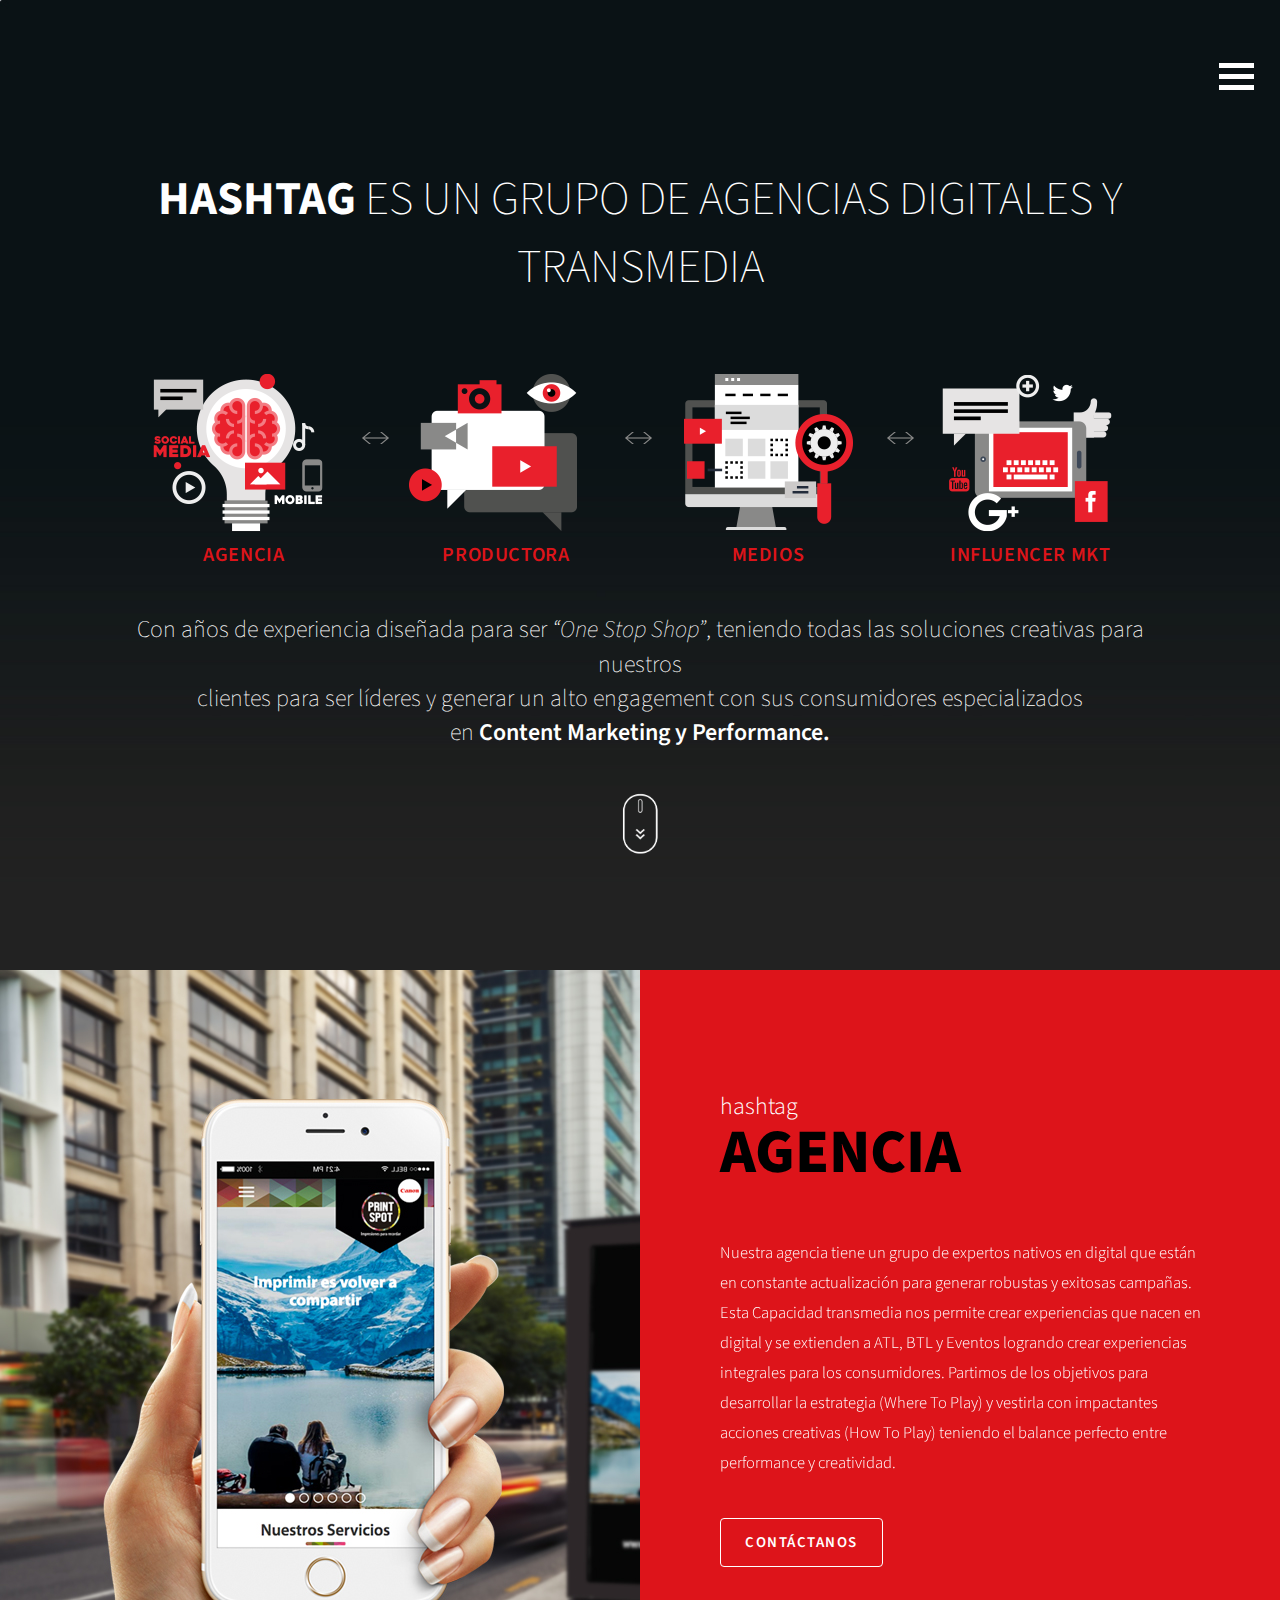
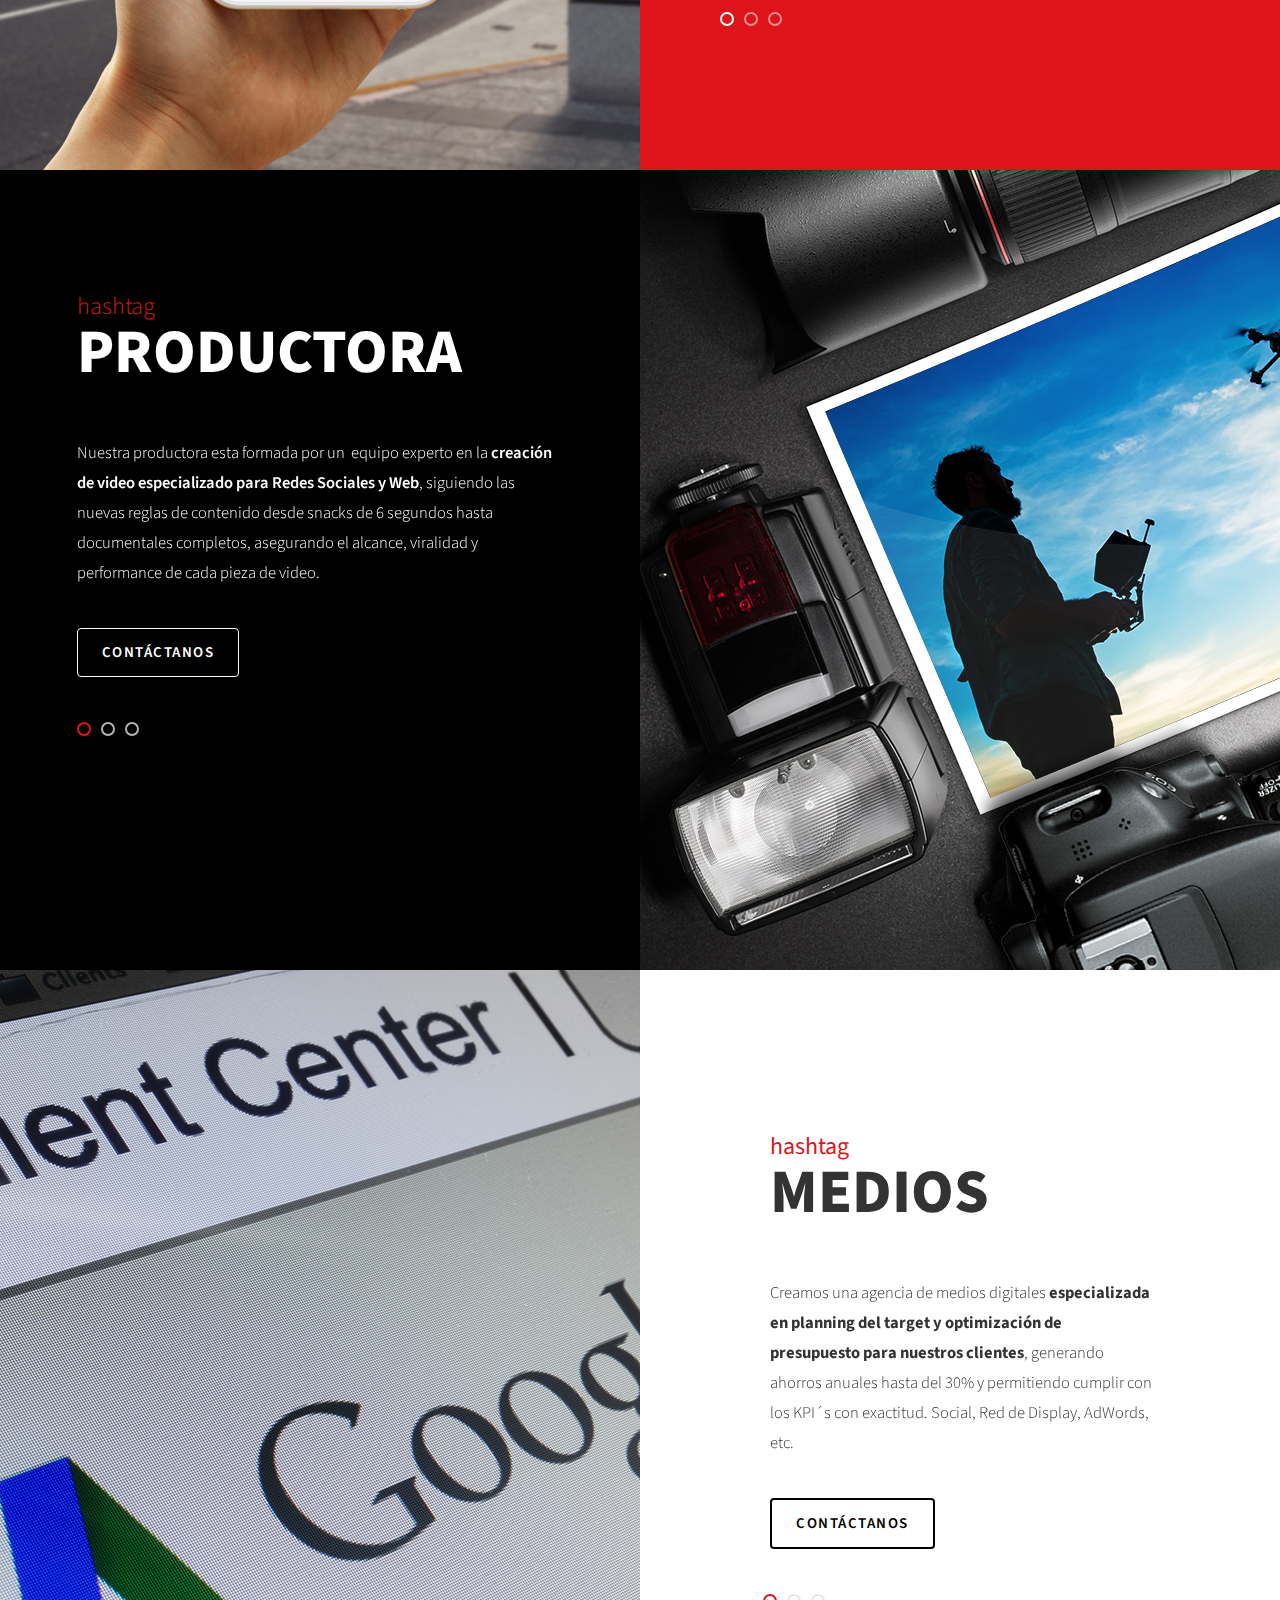
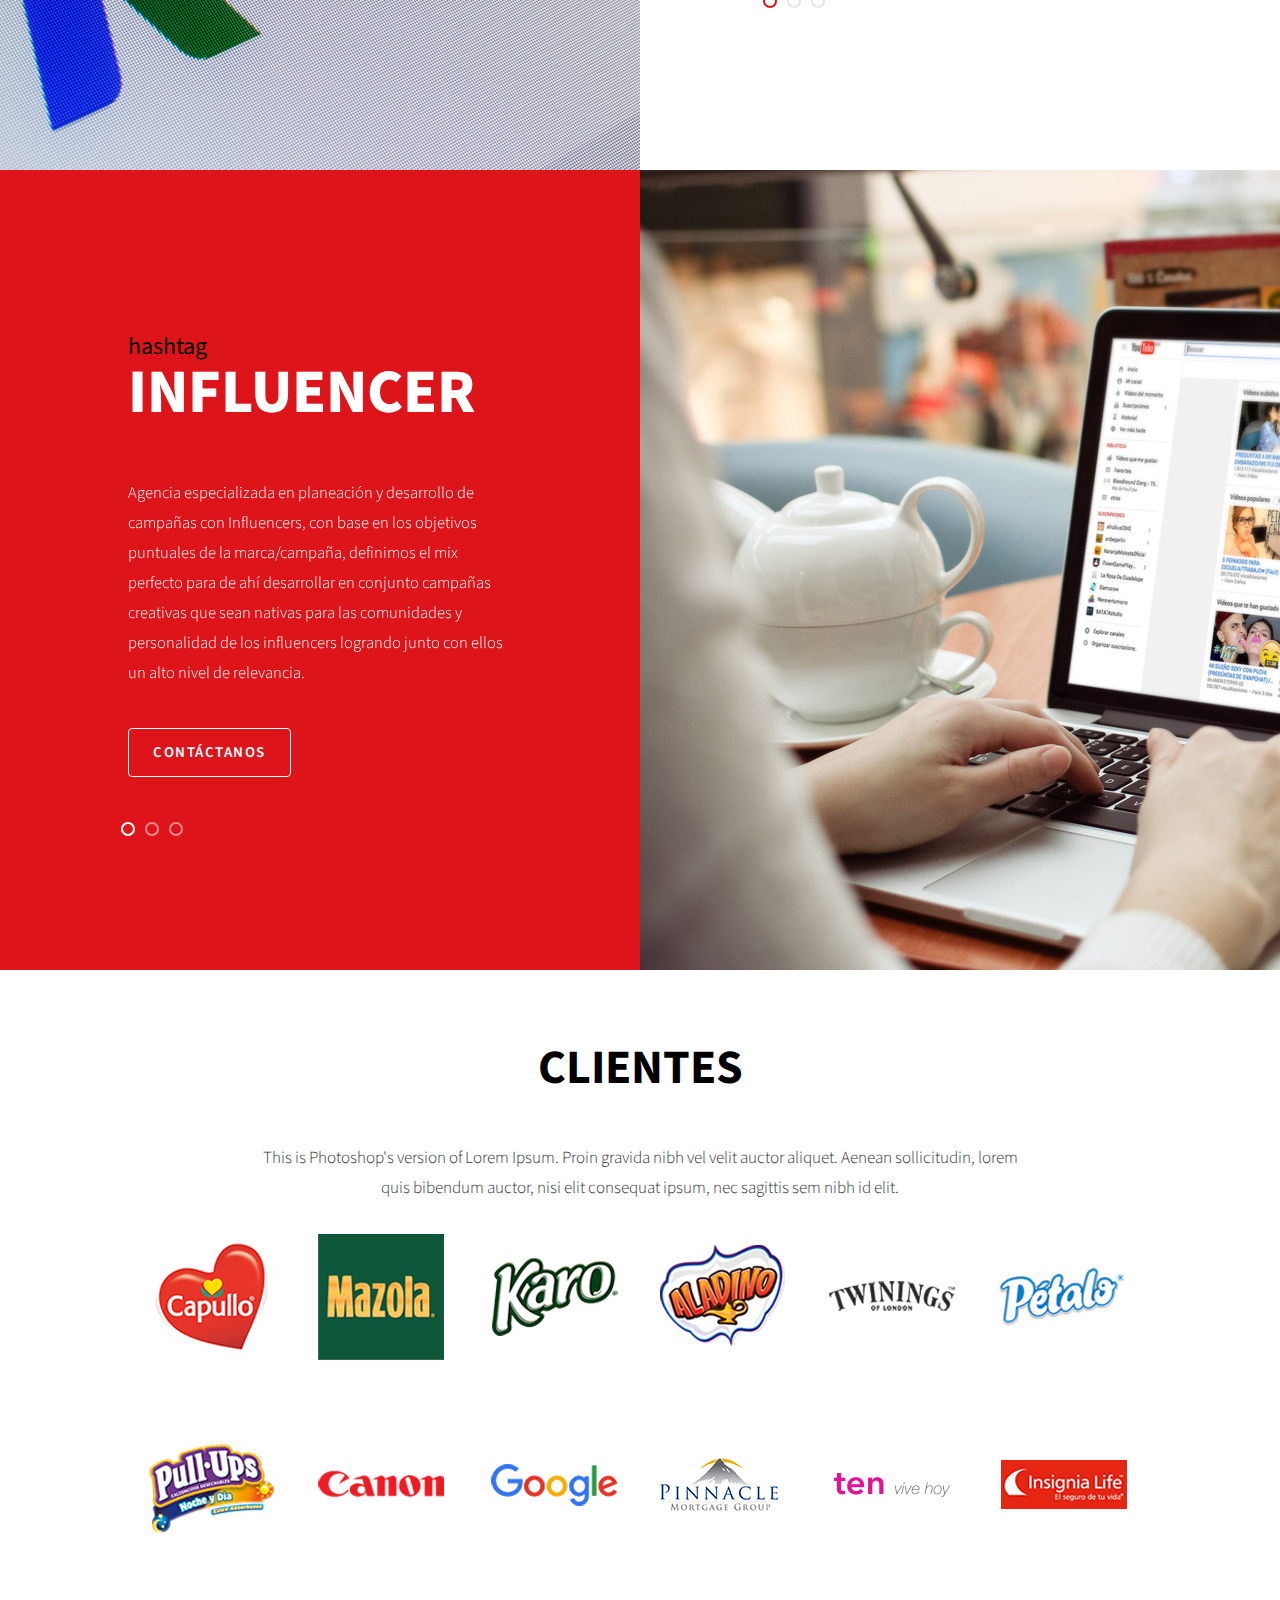
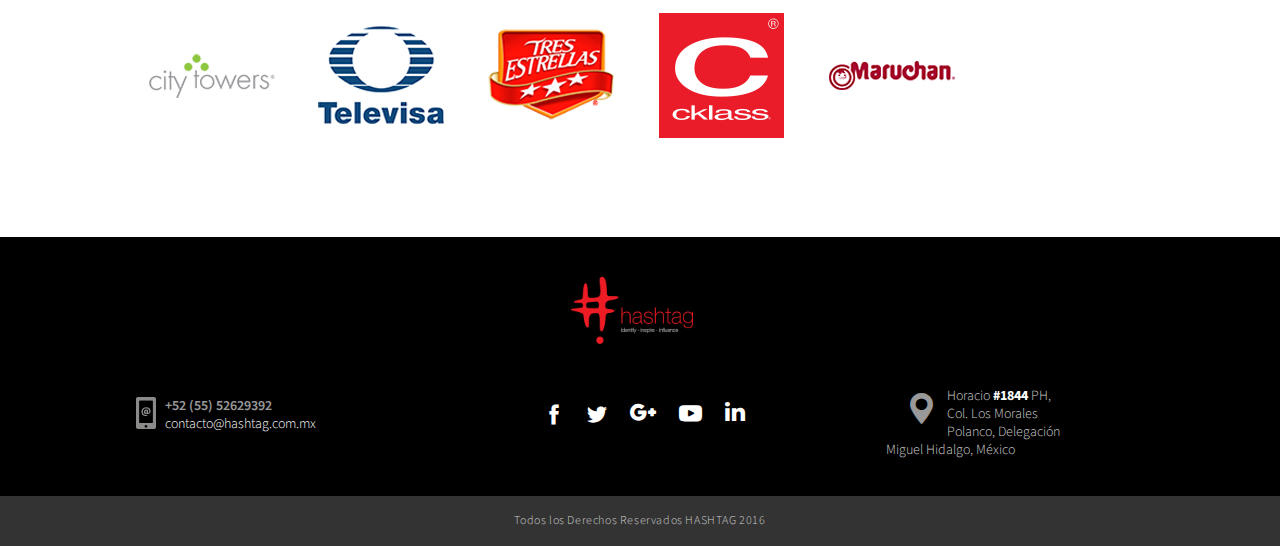
==== commit acf864db: "send form contact" ====
--- a/index.html
+++ b/index.html
@@ -14,7 +14,7 @@
 
 <header class="container-fluid clearMargin">
   <div>
-    <img src="assets/images/hashtag.png" alt="">
+    <img src="assets/images/hasht.png" alt="">
   </div>
 
   <div class="button_container" id="toggle">
@@ -26,11 +26,11 @@
   <div class="overlay" id="overlay">
     <nav class="overlay-menu">
       <ul>
-        <li><a class="page-scroll" href="#1">Agencia</a></li>
-        <li><a class="page-scroll" href="#2">Productora</a></li>
-        <li><a class="page-scroll" href="#3">Medios</a></li>
-        <li><a class="page-scroll" href="#4">Influencer MKT</a></li>
-        <li><a class="page-scroll" href="#5">Clientes</a></li>
+        <li><a class="page-scroll clock" href="#1">Agencia</a></li>
+        <li><a class="page-scroll clock" href="#2">Productora</a></li>
+        <li><a class="page-scroll clock" href="#3">Medios</a></li>
+        <li><a class="page-scroll clock" href="#4">Influencer MKT</a></li>
+        <li><a class="page-scroll clock" href="#5">Clientes</a></li>
         <li class="follow"><span>Síguenos en:</span> 
           <a href=""><i class="flaticon-social-media"></i></a>
           <a href=""><i class="flaticon-social"></i></a>
@@ -46,35 +46,36 @@
 <!--EYECATCHER-->
 <section class="eyecatcher">
     <!--<img src="assets/images/eyecatcher.jpg" alt="">-->
-    <h1><strong>Hashtag</strong> es un grupo de agencias digitales y transmedia</h1>
-    <article>
-      <div><img src="assets/images/productora.png" alt="">
+    <h1 class="animated fadeIn"><strong>Hashtag</strong> es un grupo de agencias digitales y transmedia</h1>
+    <article class="animated fadeIn">
+      <div><img src="assets/images/socialmedia.png" alt="">
       <h3>Agencia</h3>
       </div>
       <div class="arrow"><img src="assets/images/arrows.png" alt=""></div>
       <div><img src="assets/images/productora.png" alt="">
-      <h3>Agencia</h3>
+      <h3>Productora</h3>
       </div>
       <div class="arrow"><img src="assets/images/arrows.png" alt=""></div>
-      <div><img src="assets/images/productora.png" alt="">
-      <h3>Agencia</h3>
+      <div><img src="assets/images/medios.png" alt="">
+      <h3>Medios</h3>
       </div>
       <div class="arrow"><img src="assets/images/arrows.png" alt=""></div>
-      <div><img src="assets/images/productora.png" alt="">
-      <h3>Agencia</h3>
+      <div><img src="assets/images/influencers.png" alt="">
+      <h3>Influencer MKT</h3>
       </div>
     </article>
-    <h2>Con años de experiencia diseñada para ser <em>“One Stop Shop”</em>, teniendo todas las soluciones creativas para nuestros<br> clientes para ser líderes y generar un alto engagement con sus consumidores especializados<br> en 
+    <h2 class="animated fadeIn">Con años de experiencia diseñada para ser <em>“One Stop Shop”</em>, teniendo todas las soluciones creativas para nuestros<br> clientes para ser líderes y generar un alto engagement con sus consumidores especializados<br> en 
     <strong>Content Marketing y Performance.</strong></h2>
     
-    <a class="page-scroll-2" href="#1"><img src="assets/images/mouse.png" alt=""></a>
+    <a class="page-scroll animated fadeIn" href="#1"><img src="assets/images/mouse.png" alt=""></a>
 </section>
 <!--EYECATCHER END-->
 
 <!--AGENCIA-->
-<section id="1" class="agencia">
+<section class="agencia">
   <article><img src="assets/images/agencia.jpg" alt=""></article>
   <article>
+    <span id="1" style="position: absolute; top: -10px; color: transparent;"></span>
     <h4>hashtag</h4>
     <h3>Agencia</h3>
     <div id="carousel-example-generic" class="carousel slide" data-ride="carousel">
@@ -103,7 +104,7 @@
         </div>
       </div>
 
-      <button type="button" class="btn btn-primary btn-lg contacto" data-toggle="modal" data-target="#myModal">
+      <button type="button" data-title="Agencia" class="btn btn-primary btn-lg contacto" data-toggle="modal" data-target="#myModal">
       Contáctanos
       </button>    
     </div>
@@ -113,9 +114,9 @@
 <!--AGENCIA END-->
 
 <!--PRODUCTORA-->
-<section id="2" class="productora">
+<section class="productora">
   <article>
-
+    <span id="2" style="position: absolute; top: -10px; color: transparent;"></span>
     <h4>hashtag</h4>
     <h3>Productora</h3>
       <div id="carousel-example-generic2" class="carousel slide" data-ride="carousel">
@@ -145,20 +146,21 @@
           </div>
 
         </div>
-        <button type="button" class="btn btn-primary btn-lg contacto" data-toggle="modal" data-target="#myModal">
+        <button type="button" data-title="Productora" class="btn btn-primary btn-lg contacto" data-toggle="modal" data-target="#myModal">
         Contáctanos
         </button>
       </div>
   
   </article>
-  <article><img src="assets/images/productora.jpg" alt=""></article>
+  <article><img src="assets/images/productora2.jpg" alt=""></article>
 </section>
 <!--PRODUCTORA END-->
 
 <!--MEDIOS-->
-<section id="3" class="medios">
-  <article><img src="assets/images/agencia.jpg" alt=""></article>
+<section class="medios">
+  <article><img src="assets/images/medios2.jpg" alt=""></article>
   <article>
+    <span id="3" style="position: absolute; top: -10px; color: transparent;"></span>
     <h4>hashtag</h4>
     <h3>Medios</h3>
   <div id="carousel-example-generic3" class="carousel slide" data-ride="carousel">
@@ -189,7 +191,7 @@
       </div>
     </div>
 
-    <button type="button" class="btn btn-primary btn-lg contacto" data-toggle="modal" data-target="#myModal">
+    <button type="button" data-title="Medios" class="btn btn-primary btn-lg contacto" data-toggle="modal" data-target="#myModal">
   Contáctanos
     </button>
     
@@ -199,8 +201,9 @@
 <!--MEDIOS END-->
 
 <!--INFLUENCER-->
-<section id="4" class="influencer">
+<section class="influencer">
   <article>
+    <span id="4" style="position: absolute; top: -10px; color: transparent;"></span>
       <h4>hashtag</h4>
       <h3>Influencer</h3>
       <div id="carousel-example-generic4" class="carousel slide" data-ride="carousel">
@@ -215,28 +218,28 @@
         <div class="carousel-inner" role="listbox">
           <div class="item active">
             
-            <p>Creamos una agencia de medios digitales <strong>especializada en planning del target y optimización de presupuesto para nuestros clientes</strong>, generando ahorros anuales hasta del 30% y permitiendo cumplir con los KPI´s con exactitud. Social, Red de Display, AdWords, etc.
+            <p>Agencia especializada en planeación y desarrollo de campañas con Influencers, con base en los objetivos puntuales de la marca/campaña, definimos el mix perfecto para de ahí desarrollar en conjunto campañas creativas que sean nativas para las comunidades y personalidad de los influencers logrando junto con ellos un alto nivel de relevancia.
             </p>
             
           </div>
           
           <div class="item">
             
-             <p>Nuestra productora esta formada por un  equipo experto en la <strong>creación de video especializado para Redes Sociales y Web</strong>, siguiendo las nuevas reglas de contenido desde snacks de 6 segundos hasta documentales completos, asegurando el alcance, viralidad y performance de cada pieza de video. 
+             <p>Agencia especializada en planeación y desarrollo de campañas con Influencers, con base en los objetivos puntuales de la marca/campaña, definimos el mix perfecto para de ahí desarrollar en conjunto campañas creativas que sean nativas para las comunidades y personalidad de los influencers logrando junto con ellos un alto nivel de relevancia. 
             </p>
           </div>
           <div class="item">
-             <p>Nuestra productora esta formada por un  equipo experto en la <strong>creación de video especializado para Redes Sociales y Web</strong>, siguiendo las nuevas reglas de contenido desde snacks de 6 segundos hasta documentales completos, asegurando el alcance, viralidad y performance de cada pieza de video. 
-            </p>
-          </div>
-        </div>
-
-        <button type="button" class="btn btn-primary btn-lg contacto" data-toggle="modal" data-target="#myModal">
+             <p>Agencia especializada en planeación y desarrollo de campañas con Influencers, con base en los objetivos puntuales de la marca/campaña, definimos el mix perfecto para de ahí desarrollar en conjunto campañas creativas que sean nativas para las comunidades y personalidad de los influencers logrando junto con ellos un alto nivel de relevancia. 
+            </p>
+          </div>
+        </div>
+
+        <button type="button" data-title="Influencer" class="btn btn-primary btn-lg contacto" data-toggle="modal" data-target="#myModal">
         Contáctanos
         </button>
       </div>
   </article>
-  <article><img src="assets/images/agencia.jpg" alt=""></article>
+  <article><img src="assets/images/influencers1.jpg" alt=""></article>
 </section>
 <!--INFLUENCER END-->
 
@@ -309,9 +312,9 @@
       <div class="modal-body">
         <h4>Hashtag</h4>
         <h3>Agencia</h3>
-          <form>
+          <form action="javascript:void(0);">
             <div class="form-group">
-            <input type="email" class="form-control" id="exampleInputNombre1" placeholder="Nombre">
+            <input type="text" class="form-control" id="exampleInputNombre1" placeholder="Nombre">
           </div>
           <div class="form-group">
             <input type="empresa" class="form-control" id="exampleInputEmpresa1" placeholder="Empresa">
@@ -320,12 +323,12 @@
             <input type="teléfono" class="form-control" id="teléfono1" placeholder="Teléfono">
           </div>
           <div class="form-group col-sm-6 no-padding">
-            <input type="Email" class="form-control" id="email1" placeholder="Email">
+            <input type="email" class="form-control" id="email1" placeholder="Email">
           </div>
           <div class="form-group red">
             <input type="Seccion" class="form-control red" id="seccion1" placeholder="Hashtag Agencia">
           </div>
-          <textarea class="form-control" rows="5" placeholder="Mensaje"></textarea>
+          <textarea class="form-control" rows="5" placeholder="Mensaje" id="mensaje"></textarea>
           
           <p><button type="submit" class="btn btn-default enviar">Enviar</button></p>
         </form>
@@ -336,10 +339,39 @@
 
 
 <script type="text/javascript" src="https://code.jquery.com/jquery-2.1.1.min.js"></script>
+<script src="assets/js/jquery.easing.min.js"></script>
 <script src="assets/js/bootstrap.js"></script>
-
+<script src="assets/js/send_form.js"></script>
 <!--animaciónmenu-->
 <script>
+
+//Menu//
+  $(document).ready(function(){
+
+   $('#toggle').click(function() {
+   $(this).toggleClass('active');
+   $('#overlay').toggleClass('open');
+  });
+
+//Scroll page//
+
+$('a.page-scroll').bind('click', function(event) {
+        var $anchor = $(this);
+        $('html, body').stop().animate({
+            scrollTop: ($($anchor.attr('href')).offset().top - 50)
+        }, 1250);
+        event.preventDefault();
+    });
+
+
+//Cerrar menu//
+    $('.clock').click(function(){
+      $('#toggle').trigger('click');
+    });
+  });
+
+//Appear black background on menu//
+
 $(window).scroll(function() {
     var scroll = $(window).scrollTop();
 
@@ -349,43 +381,10 @@
         $(".clearMargin").removeClass("addMargin");
     }
 });
-</script>
-
-<!--Menu-->
-<script>
-    $('#toggle').click(function() {
-   $(this).toggleClass('active');
-   $('#overlay').toggleClass('open');
-  });
-</script>
-
-<!--Scroll-->
-<script>
-  $("a.page-scroll").click(function() {
-    var targetDiv = $(this).attr('href');
-    $('html, body').animate({
-        scrollTop: $(targetDiv).offset().top
-    }, 1000);
-});
-</script>
-
-
-<script>
-  $("a.page-scroll-2").hover(function() {
-    var targetDiv = $(this).attr('href');
-    $('html, body').animate({
-        scrollTop: $(targetDiv).offset().top
-    }, 300);
-});
-</script>
-
-<!--Se cierre el menu-->
-<script>
-  $(document).ready(function(){
-    $('.page-scroll').click(function(){
-      $('#toggle').trigger('click');
-    });
-  });
+
+
+
+
 </script>
 
 
